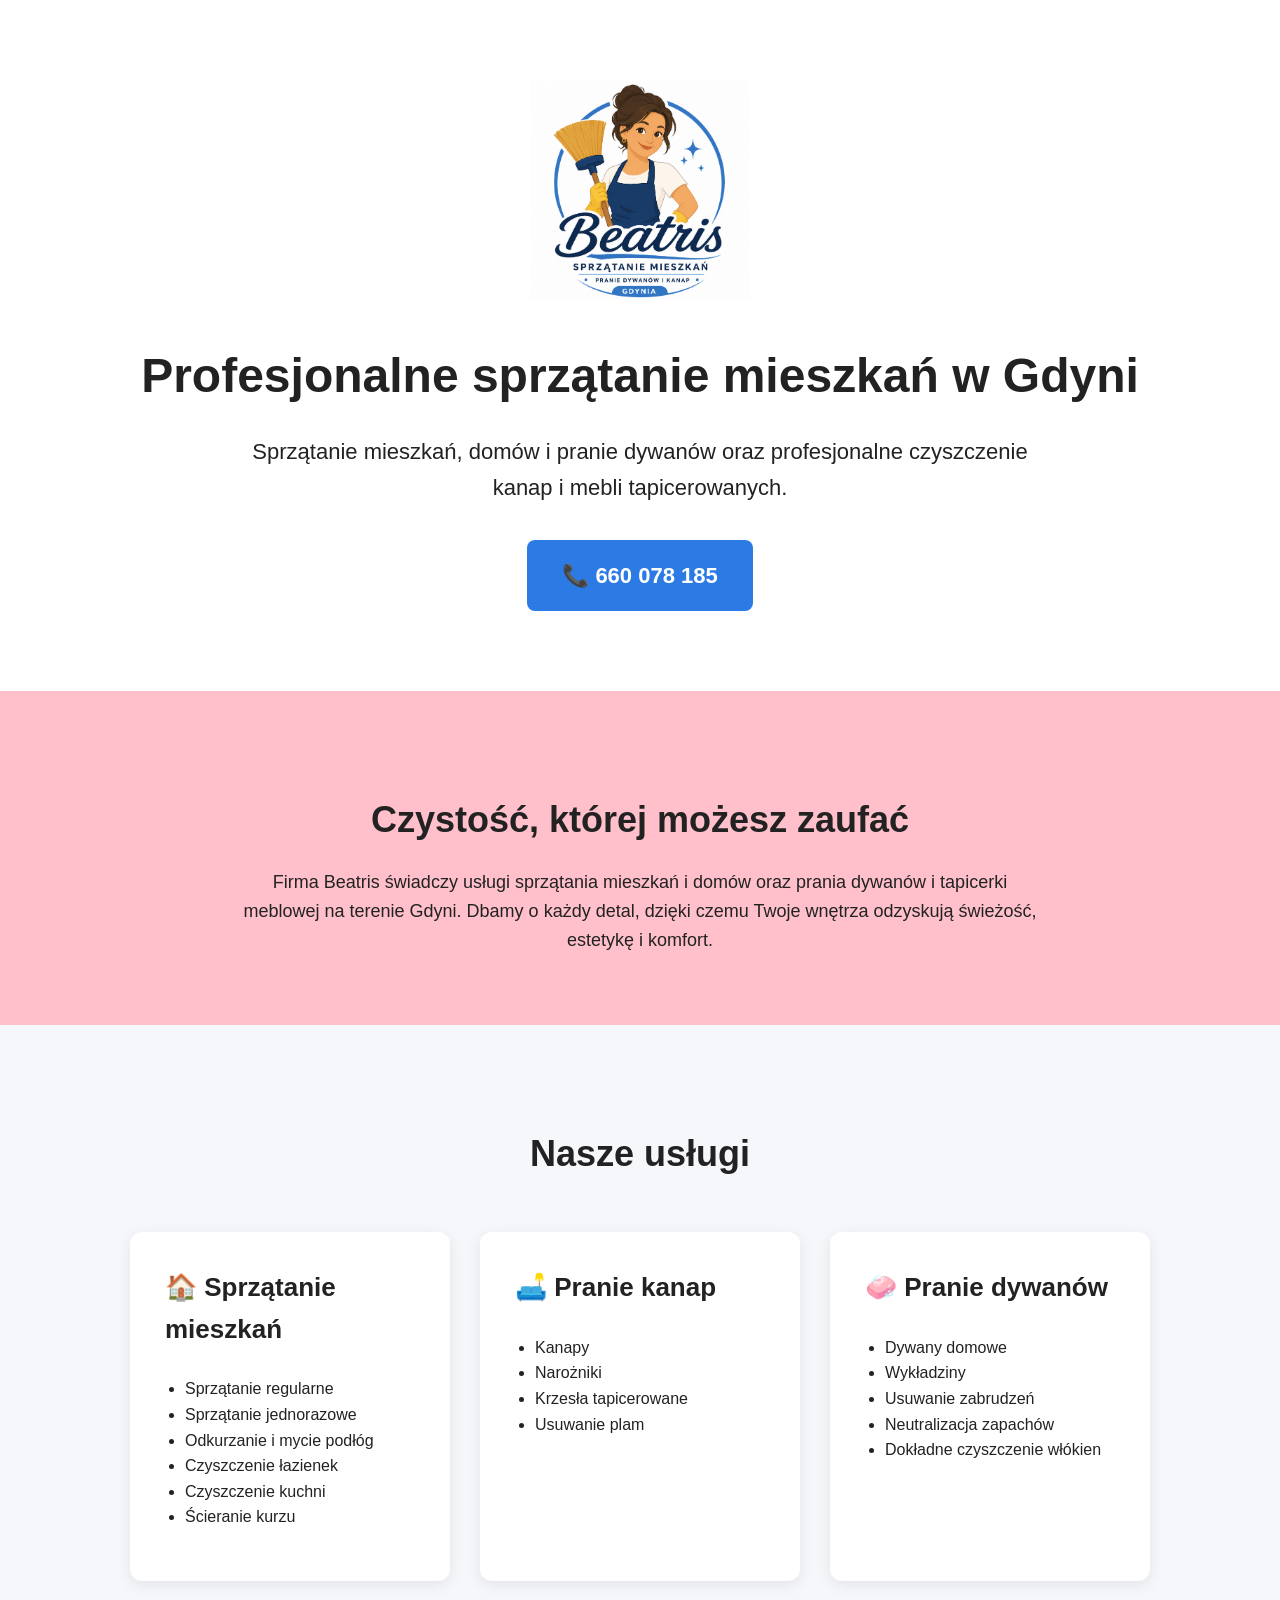
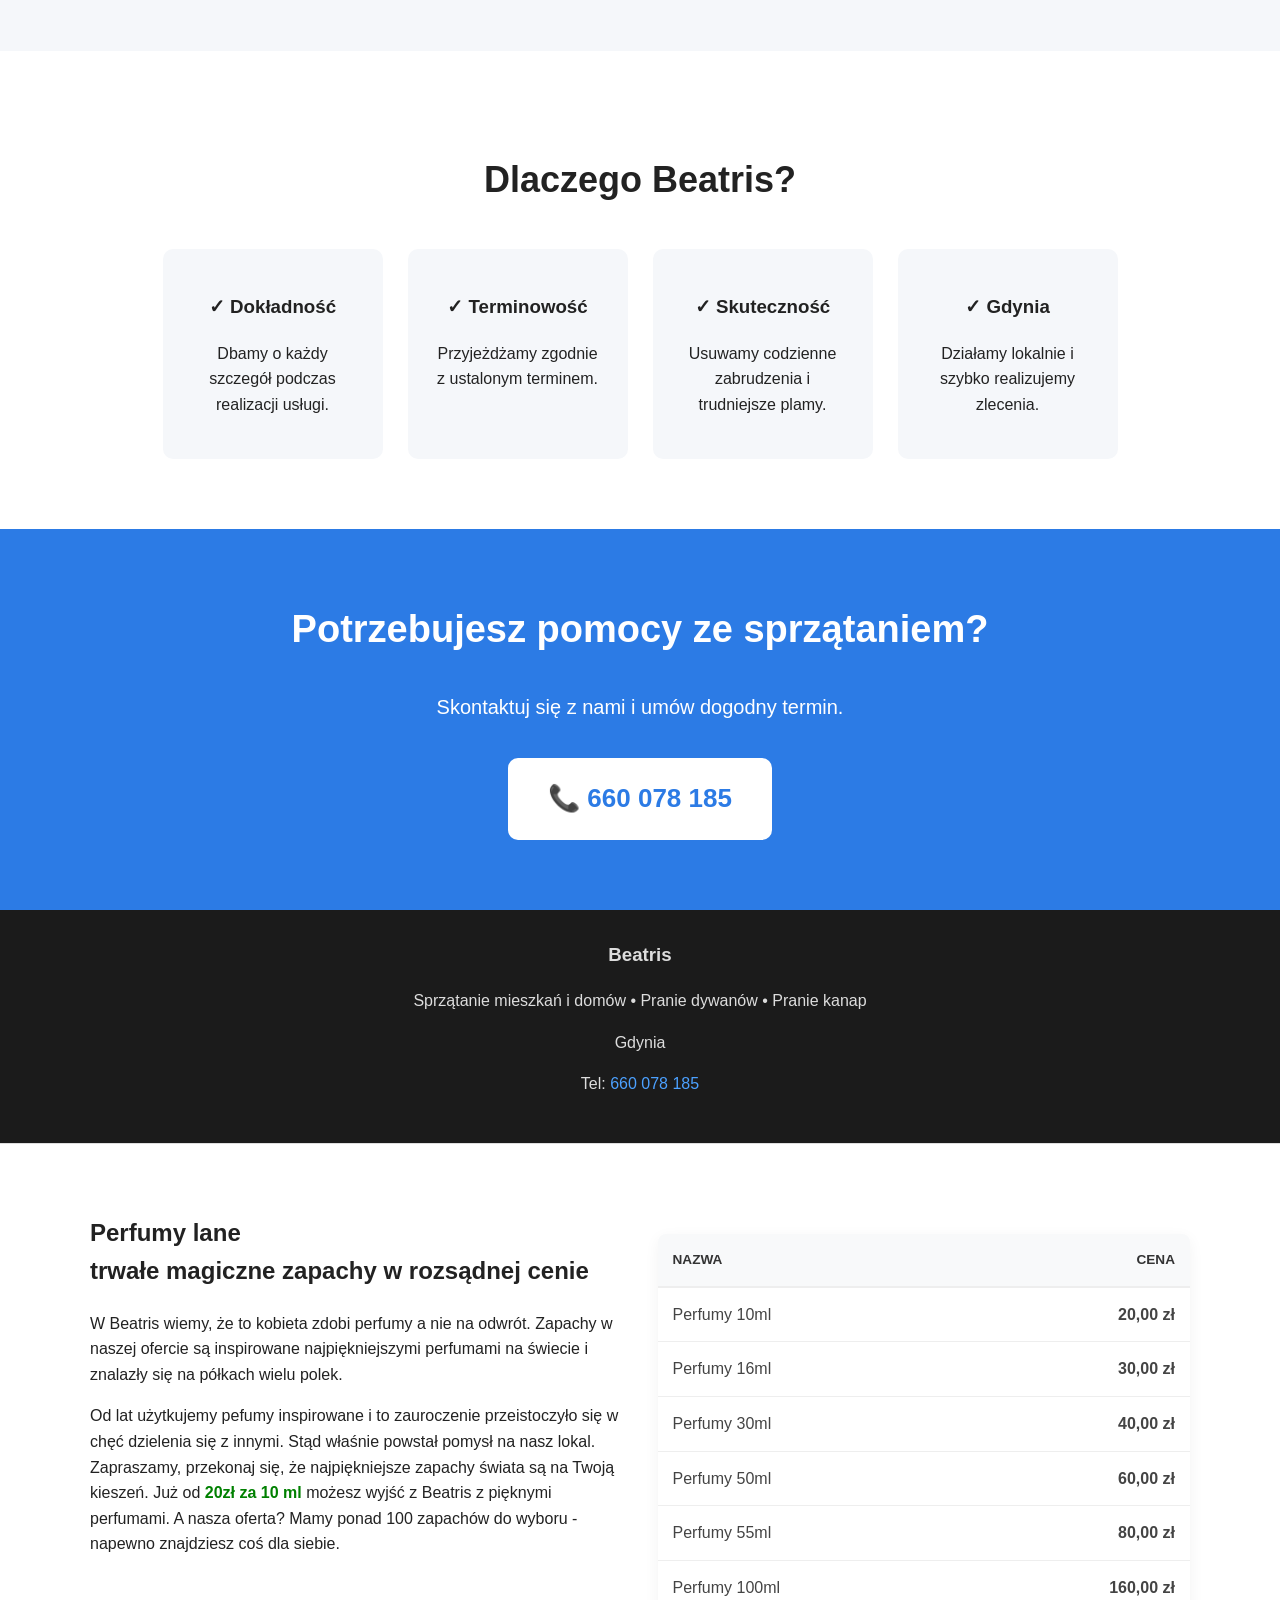
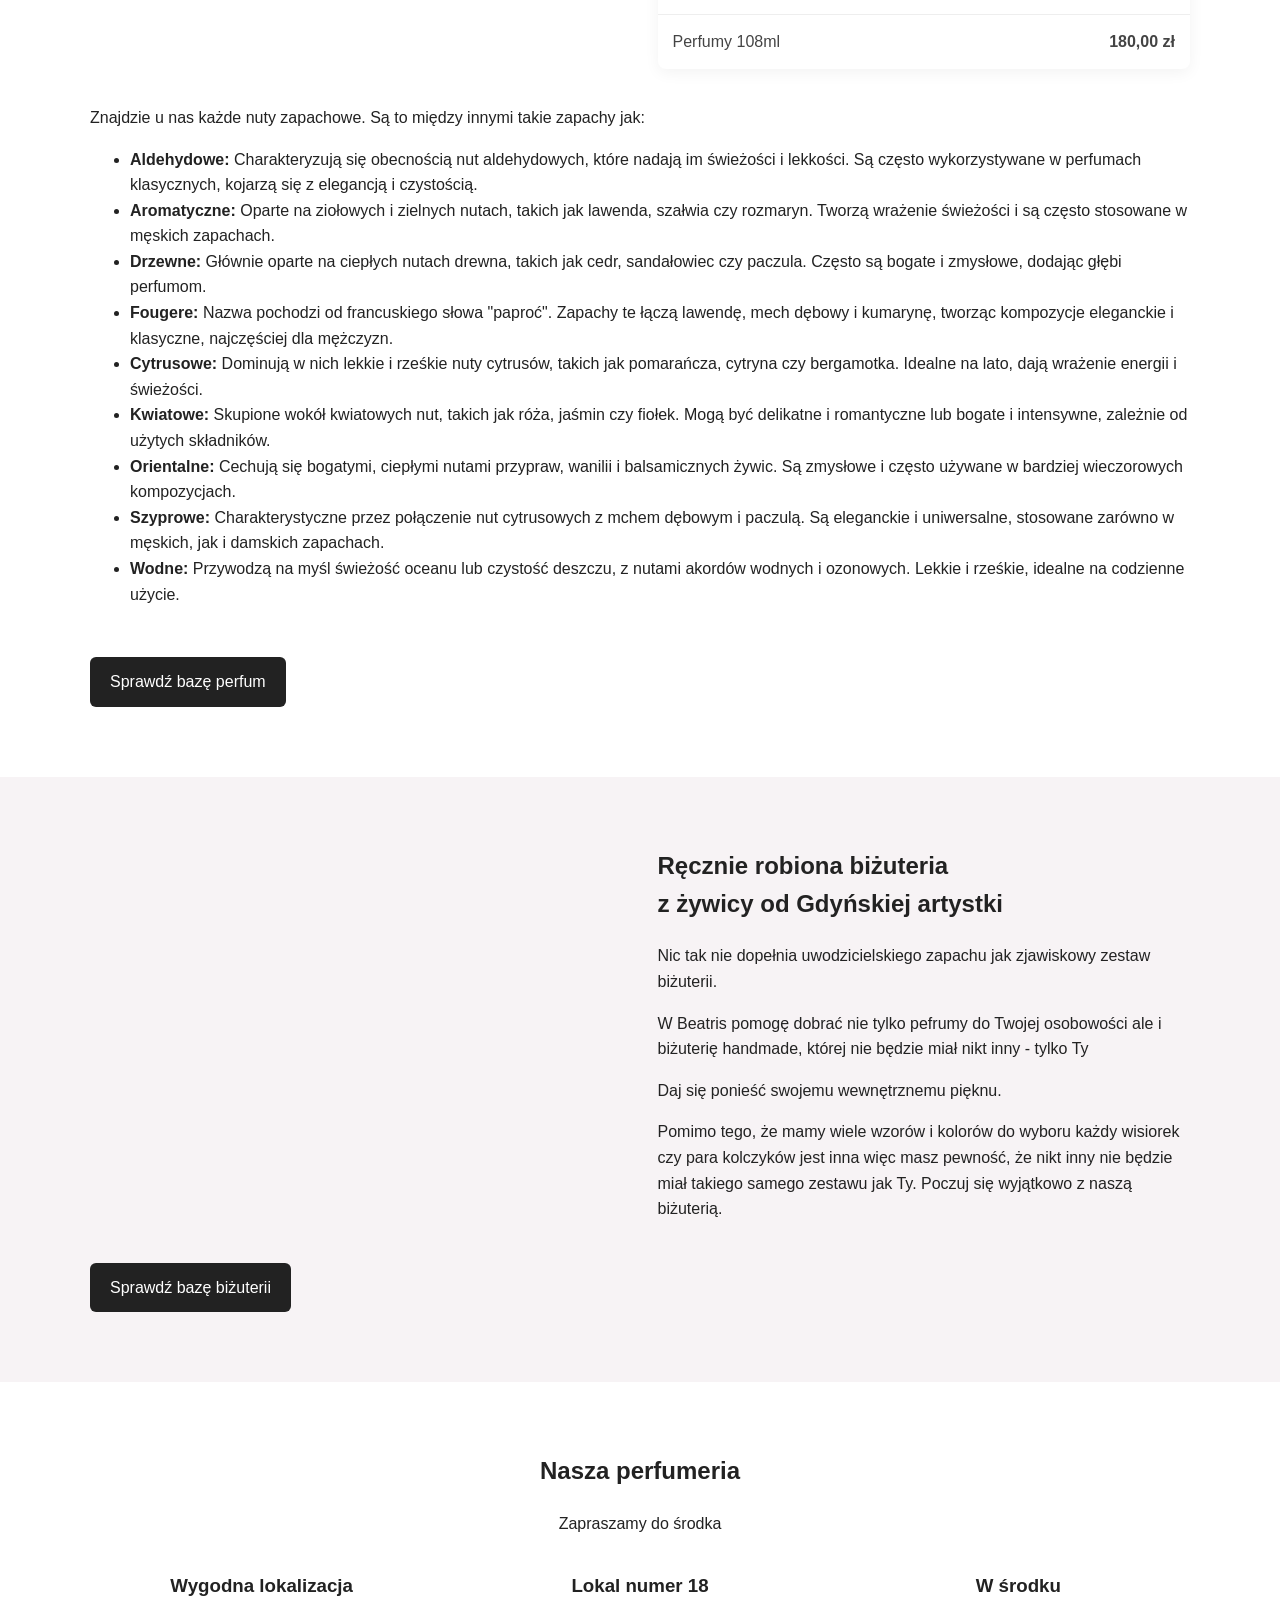
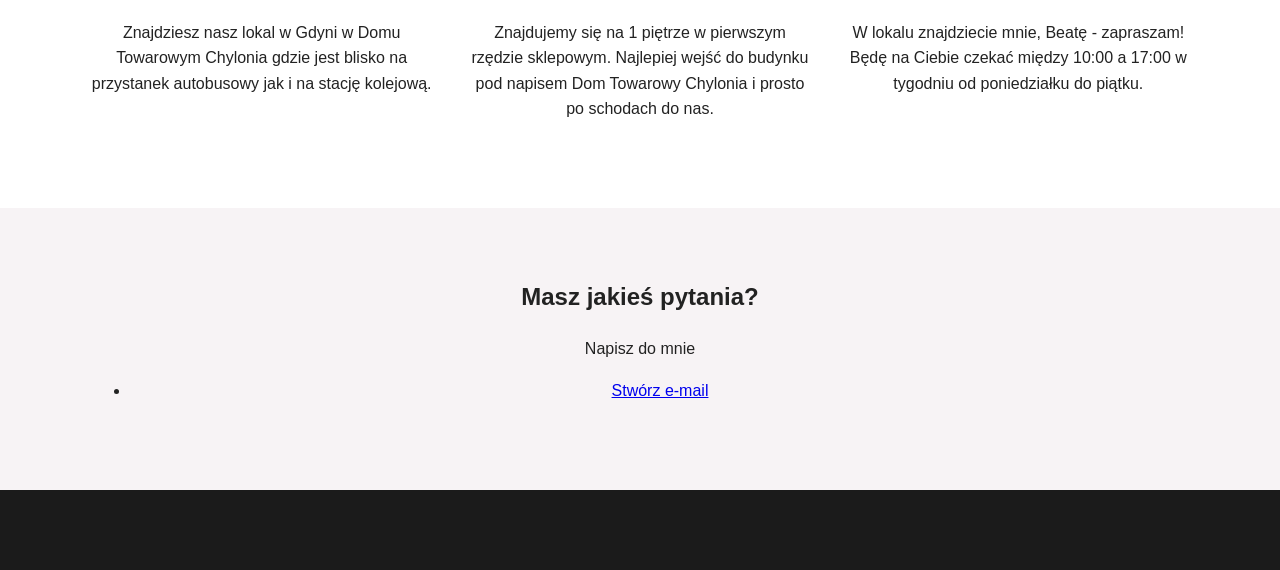
==== index.html @ 836762da "Integrate Google Analytics and update perfume notes layout Added Google Analytics tracking script to" ====
<!DOCTYPE html>
<html lang="pl">
<head>
<meta charset="UTF-8">
<meta name="viewport" content="width=device-width, initial-scale=1.0">
<title>Beatris - Sprzątanie i Perfumy</title>
<meta name="description" content="Beatris – profesjonalne sprzątanie mieszkań i domów w Gdyni oraz sprzedaż perfum inspirowanych.">
<!-- Google tag (gtag.js) -->
<script async src="https://www.googletagmanager.com/gtag/js?id=G-5XC782HHFV"></script>
<script>
  window.dataLayer = window.dataLayer || [];
  function gtag(){dataLayer.push(arguments);}
  gtag('js', new Date());
  gtag('config', 'G-5XC782HHFV');
</script>
<style>
    * { box-sizing:border-box; }
    html { scroll-behavior:smooth; }
    body { margin:0; font-family:Arial,Helvetica,sans-serif; color:#222; line-height:1.6; }
    img { max-width:100%; height:auto; }
    .section-divider { height:1px; background:#ddd; margin:0; }
    #perfumy .container, #bizuteria .container, #lokal .container, #kontakt .container {
        max-width:1100px; margin:0 auto;
    }
    #perfumy .row, #bizuteria .row, #lokal .row {
        display:flex; flex-wrap:wrap; gap:35px; align-items:flex-start;
    }
    #perfumy .col-6, #bizuteria .col-6 { flex:1 1 420px; }
    #perfumy .perfume-notes-row { display:block; }
    #perfumy .perfume-notes { width:100%; max-width:none; }
    #perfumy .perfume-notes ul { max-width:none; }
    #lokal .col-4 { flex:1 1 280px; }
    .major h2 { margin-top:0; }
    #perfumy .perfume-notes-row > div:last-child { width:100%; margin-top:25px; }
    .perfume-base-btn {
        display:inline-block; margin-top:25px; padding:12px 20px;
        background:#222; color:#fff; text-decoration:none; border-radius:6px;
    }
    #perfumy .image, #bizuteria .image, #lokal .image { display:none !important; }
    .site-section-title {
        max-width:1100px; margin:0 auto 35px; text-align:center;
    }
    @media (max-width:700px) {
        #perfumy, #bizuteria, #lokal, #kontakt { padding:45px 18px !important; }
    }
</style>
</head>
<body>

<!-- HERO -->
    <section style="background: linear-gradient(135deg,#fff,#fff);color: @222;padding:80px 20px;text-align:center;">
        
        <!-- Logo -->
        <div style="margin-bottom:30px;">
            <img src="logo.png" alt="Beatris" style="max-width:220px;width:100%;height:auto;">
        </div>

        <h1 style="font-size:48px;margin:0 0 20px 0;">
            Profesjonalne sprzątanie mieszkań w Gdyni
        </h1>

        <p style="font-size:22px;max-width:800px;margin:0 auto 35px auto;">
            Sprzątanie mieszkań, domów i pranie dywanów oraz profesjonalne czyszczenie kanap i mebli tapicerowanych.
        </p>

        <a href="tel:660078185"
           style="display:inline-block;background:#2c7be5;color:#fff;
                  padding:18px 35px;text-decoration:none;
                  border-radius:8px;font-size:22px;
                  font-weight:bold;">
            📞 660 078 185
        </a>
    </section>

    <!-- O NAS -->
    <section style="padding:70px 20px;background:pink;">
        <div style="max-width:1100px;margin:0 auto;text-align:center;">
            <h2 style="font-size:36px;margin-bottom:20px;">
                Czystość, której możesz zaufać
            </h2>

            <p style="font-size:18px;max-width:800px;margin:auto;">
                Firma Beatris świadczy usługi sprzątania mieszkań i domów oraz prania dywanów
                i tapicerki meblowej na terenie Gdyni. Dbamy o każdy detal,
                dzięki czemu Twoje wnętrza odzyskują świeżość, estetykę i komfort.
            </p>
        </div>
    </section>

    <!-- USŁUGI -->
    <section style="padding:70px 20px;background:#f5f7fa;">
        <div style="max-width:1600px;margin:auto;">

            <h2 style="text-align:center;font-size:36px;margin-bottom:50px;">
                Nasze usługi
            </h2>

            <div style="display:flex;flex-wrap:wrap;gap:30px;justify-content:center;">

                <div style="background:white;padding:35px;border-radius:12px;
                           width:320px;box-shadow:0 4px 15px rgba(0,0,0,0.08);">
                    <h3 style="font-size:26px;margin-top:0;">
                        🏠 Sprzątanie mieszkań
                    </h3>

                    <ul style="padding-left:20px;">
                        <li>Sprzątanie regularne</li>
                        <li>Sprzątanie jednorazowe</li>
                        <li>Odkurzanie i mycie podłóg</li>
                        <li>Czyszczenie łazienek</li>
                        <li>Czyszczenie kuchni</li>
                        <li>Ścieranie kurzu</li>
                    </ul>
                </div>

                <div style="background:white;padding:35px;border-radius:12px;
                           width:320px;box-shadow:0 4px 15px rgba(0,0,0,0.08);">
                    <h3 style="font-size:26px;margin-top:0;">
                        🛋️ Pranie kanap
                    </h3>

                    <ul style="padding-left:20px;">
                        <li>Kanapy</li>
                        <li>Narożniki</li>
                        <li>Krzesła tapicerowane</li>
                        <li>Usuwanie plam</li>
                    </ul>
                </div>

                <div style="background:white;padding:35px;border-radius:12px;
                           width:320px;box-shadow:0 4px 15px rgba(0,0,0,0.08);">
                    <h3 style="font-size:26px;margin-top:0;">
                        🧼 Pranie dywanów
                    </h3>

                    <ul style="padding-left:20px;">
                        <li>Dywany domowe</li>
                        <li>Wykładziny</li>
                        <li>Usuwanie zabrudzeń</li>
                        <li>Neutralizacja zapachów</li>
                        <li>Dokładne czyszczenie włókien</li>
                    </ul>
                </div>

            </div>
        </div>
    </section>

    <!-- DLACZEGO MY -->
    <section style="padding:70px 20px;background:white;">
        <div style="max-width:1600px;margin:auto;text-align:center;">

            <h2 style="font-size:36px;margin-bottom:40px;">
                Dlaczego Beatris?
            </h2>

            <div style="display:flex;flex-wrap:wrap;justify-content:center;gap:25px;">

                <div style="background:#f5f7fa;padding:25px;border-radius:10px;width:220px;">
                    <h3>✓ Dokładność</h3>
                    <p>Dbamy o każdy szczegół podczas realizacji usługi.</p>
                </div>

                <div style="background:#f5f7fa;padding:25px;border-radius:10px;width:220px;">
                    <h3>✓ Terminowość</h3>
                    <p>Przyjeżdżamy zgodnie z ustalonym terminem.</p>
                </div>

                <div style="background:#f5f7fa;padding:25px;border-radius:10px;width:220px;">
                    <h3>✓ Skuteczność</h3>
                    <p>Usuwamy codzienne zabrudzenia i trudniejsze plamy.</p>
                </div>

                <div style="background:#f5f7fa;padding:25px;border-radius:10px;width:220px;">
                    <h3>✓ Gdynia</h3>
                    <p>Działamy lokalnie i szybko realizujemy zlecenia.</p>
                </div>

            </div>
        </div>
    </section>

    <!-- CTA -->
    <section style="background:#2c7be5;color:white;padding:70px 20px;text-align:center;">
        <h2 style="font-size:38px;margin-top:0;">
            Potrzebujesz pomocy ze sprzątaniem?
        </h2>

        <p style="font-size:20px;max-width:700px;margin:20px auto 35px auto;">
            Skontaktuj się z nami i umów dogodny termin.
        </p>

        <a href="tel:660078185"
           style="display:inline-block;background:white;
                  color:#2c7be5;text-decoration:none;
                  padding:20px 40px;border-radius:10px;
                  font-size:26px;font-weight:bold;">
            📞 660 078 185
        </a>
    </section>

    <!-- FOOTER -->
    <footer style="background:#1b1b1b;color:#ddd;padding:30px 20px;text-align:center;">
        <h3 style="margin-top:0;">Beatris</h3>
        <p>Sprzątanie mieszkań i domów • Pranie dywanów • Pranie kanap</p>
        <p>Gdynia</p>
        <p>
            Tel:
            <a href="tel:660078185" style="color:#4ca1ff;text-decoration:none;">
                660 078 185
            </a>
        </p>
    </footer>

<div class="section-divider"></div>

<!-- PERFUMY / BIŻUTERIA – druga część strony -->
<!-- Header -->
			

		<!-- One -->
			<section id="perfumy" style="padding:70px 20px;background:#fff;">
				<div class="container">
					<div class="row gtr-150">
						<div class="col-6 col-12-medium">
							<header class="major">
								<h2>Perfumy lane<br />
								trwałe magiczne zapachy w rozsądnej cenie</h2>
							</header>
							<p>W Beatris wiemy, że to kobieta zdobi perfumy a nie na odwrót. 
								Zapachy w naszej ofercie są inspirowane najpiękniejszymi perfumami na świecie i znalazły się na półkach wielu polek.
							</p>
							<p></p>Od lat użytkujemy pefumy inspirowane i to zauroczenie przeistoczyło się w chęć dzielenia się z innymi.
							Stąd właśnie powstał pomysł na nasz lokal. Zapraszamy, przekonaj się, że najpiękniejsze zapachy świata są na Twoją kieszeń. 
								Już od <strong><span style="color: green">20zł za 10 ml</span></strong> możesz wyjść z Beatris z pięknymi perfumami. A nasza oferta? Mamy ponad 100 zapachów do wyboru - napewno znajdziesz coś dla siebie.</p>
								
						</div>
						
						<div class="col-6 col-12-medium imp-medium">
							<div class="pricing"></div>
						</div>	
					
					</div>

					<div class="row gtr-150 perfume-notes-row">
						<div class="perfume-notes">
							<p>Znajdzie u nas każde nuty zapachowe.
								Są to między innymi takie zapachy jak:</p>
							<ul>
								<li><b>Aldehydowe:</b> Charakteryzują się obecnością nut aldehydowych, które nadają im świeżości i lekkości. Są często wykorzystywane w perfumach klasycznych, kojarzą się z elegancją i czystością.</li>
								<li><b>Aromatyczne:</b> Oparte na ziołowych i zielnych nutach, takich jak lawenda, szałwia czy rozmaryn. Tworzą wrażenie świeżości i są często stosowane w męskich zapachach.</li>
								<li><b>Drzewne:</b> Głównie oparte na ciepłych nutach drewna, takich jak cedr, sandałowiec czy paczula. Często są bogate i zmysłowe, dodając głębi perfumom.</li>
								<li><b>Fougere:</b> Nazwa pochodzi od francuskiego słowa "paproć". Zapachy te łączą lawendę, mech dębowy i kumarynę, tworząc kompozycje eleganckie i klasyczne, najczęściej dla mężczyzn.</li>
								<li><b>Cytrusowe:</b> Dominują w nich lekkie i rześkie nuty cytrusów, takich jak pomarańcza, cytryna czy bergamotka. Idealne na lato, dają wrażenie energii i świeżości.</li>
								<li><b>Kwiatowe:</b> Skupione wokół kwiatowych nut, takich jak róża, jaśmin czy fiołek. Mogą być delikatne i romantyczne lub bogate i intensywne, zależnie od użytych składników.</li>
								<li><b>Orientalne:</b> Cechują się bogatymi, ciepłymi nutami przypraw, wanilii i balsamicznych żywic. Są zmysłowe i często używane w bardziej wieczorowych kompozycjach.</li>
								<li><b>Szyprowe:</b> Charakterystyczne przez połączenie nut cytrusowych z mchem dębowym i paczulą. Są eleganckie i uniwersalne, stosowane zarówno w męskich, jak i damskich zapachach.</li>
								<li><b>Wodne:</b> Przywodzą na myśl świeżość oceanu lub czystość deszczu, z nutami akordów wodnych i ozonowych. Lekkie i rześkie, idealne na codzienne użycie.</li>
							</ul>
						</div>
						
						<!-- PDF -->
						<div>
							<a class="perfume-base-btn" href="./assets/css/files/perfumy.pdf">Sprawdź bazę perfum</a>
						</div>
						
					</div>
				</div>
			</section>

		<!-- Two -->
			<section id="bizuteria" style="padding:70px 20px;background:#f7f3f5;">
				<div class="container">
					<div class="row gtr-150">
						<div class="col-6 col-12-medium">
							<ul class="major-icons">
								
							</ul>
						</div>
						<div class="col-6 col-12-medium">
							<header class="major">
								<h2>Ręcznie robiona biżuteria<br />
								z żywicy od Gdyńskiej artystki</h2>
							</header>
							<p>Nic tak nie dopełnia uwodzicielskiego zapachu jak zjawiskowy zestaw biżuterii.</p>
							<p>W Beatris pomogę dobrać nie tylko pefrumy do Twojej osobowości ale i biżuterię handmade, której nie będzie miał nikt inny - tylko Ty</p>
							<p>Daj się ponieść swojemu wewnętrznemu pięknu.</p>
							<p>Pomimo tego, że mamy wiele wzorów i kolorów do wyboru każdy wisiorek czy para kolczyków jest inna więc masz pewność, że nikt inny nie będzie miał takiego samego zestawu jak Ty. Poczuj się wyjątkowo z naszą biżuterią.</p>
						</div>
					</div>

					<!-- PDF -->
						<div>
							<a class="perfume-base-btn" href="./assets/css/files/Baza biżuterii_compressed.pdf">Sprawdź bazę biżuterii</a>
						</div>
				</div>
			</section>

		<!-- girl-->
		
<!-- 		<section id="girl" class="main style2">
			<img src="images/lady.jpg" class="lady" alt="" width="105vw">
			<div class="container">
				<div class="row gtr-150">
					
				</div>
			</div>
		</section>	 -->

		<!-- Three -->
			<section id="lokal" style="padding:70px 20px;background:#fff;text-align:center;">
				<div class="container">
					<header class="major">
						<h2>Nasza perfumeria</h2>
					</header>
					<p>Zapraszamy do środka</p>
					<div class="row gtr-150">
						<div class="col-4 col-12-medium">
							
							<h3>Wygodna lokalizacja</h3>
							<p>Znajdziesz nasz lokal w Gdyni w Domu Towarowym Chylonia gdzie jest blisko na przystanek autobusowy jak i na stację kolejową.</p>
							
						</div>
						<div class="col-4 col-12-medium">
							
							<h3>Lokal numer 18</h3>
							<p>Znajdujemy się na 1 piętrze w pierwszym rzędzie sklepowym. Najlepiej wejść do budynku pod napisem Dom Towarowy Chylonia i prosto po schodach do nas.</p>
						
						</div>
						<div class="col-4 col-12-medium">
							
							<h3>W środku</h3>
							<p>W lokalu znajdziecie mnie, Beatę - zapraszam! Będę na Ciebie czekać między 10:00 a 17:00 w tygodniu od poniedziałku do piątku.</p>
							
						</div>
					</div>
				</div>
			</section>

		<!-- Four -->
			<section id="kontakt" style="padding:70px 20px;background:#f7f3f5;text-align:center;">
				<div class="container">
					<header class="major">
						<h2>Masz jakieś pytania?</h2>
					</header>
					<p>Napisz do mnie</p>
					<ul class="actions special">
						<li><a href="mailto:bielakbeata88@gmail.com" class="button wide primary">Stwórz e-mail</a></li>
					</ul>
				</div>
			</section>

		<!-- Footer -->
			<footer style="padding:40px 20px;background:#1b1b1b;color:#ddd;text-align:center;">
				
				
			</section>

		<!-- Scripts -->
			<script src="assets/js/pricing.js"></script>
			<script src="assets/js/jquery.min.js"></script>
			<script src="assets/js/jquery.scrolly.min.js"></script>
			<script src="assets/js/browser.min.js"></script>
			<script src="assets/js/breakpoints.min.js"></script>
			<script src="assets/js/util.js"></script>
			<script src="assets/js/main.js"></script>

</body>
</html>
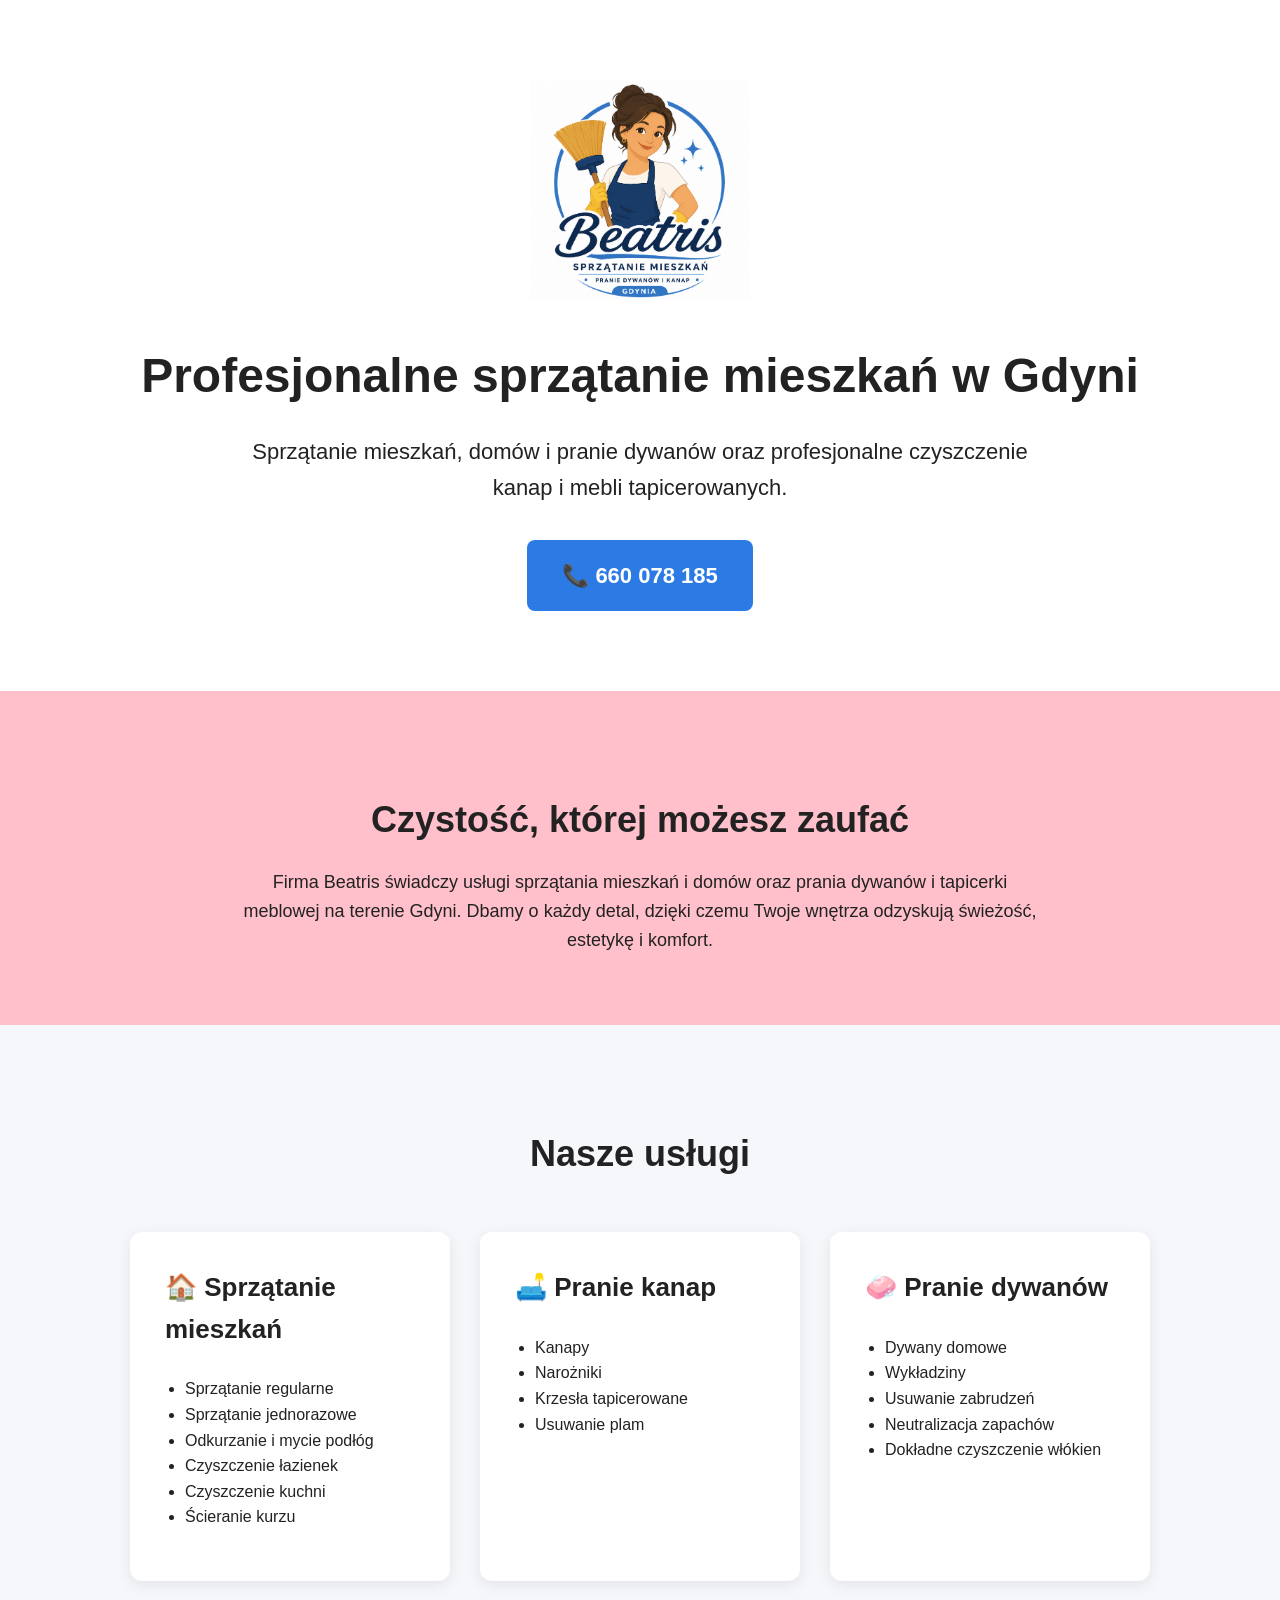
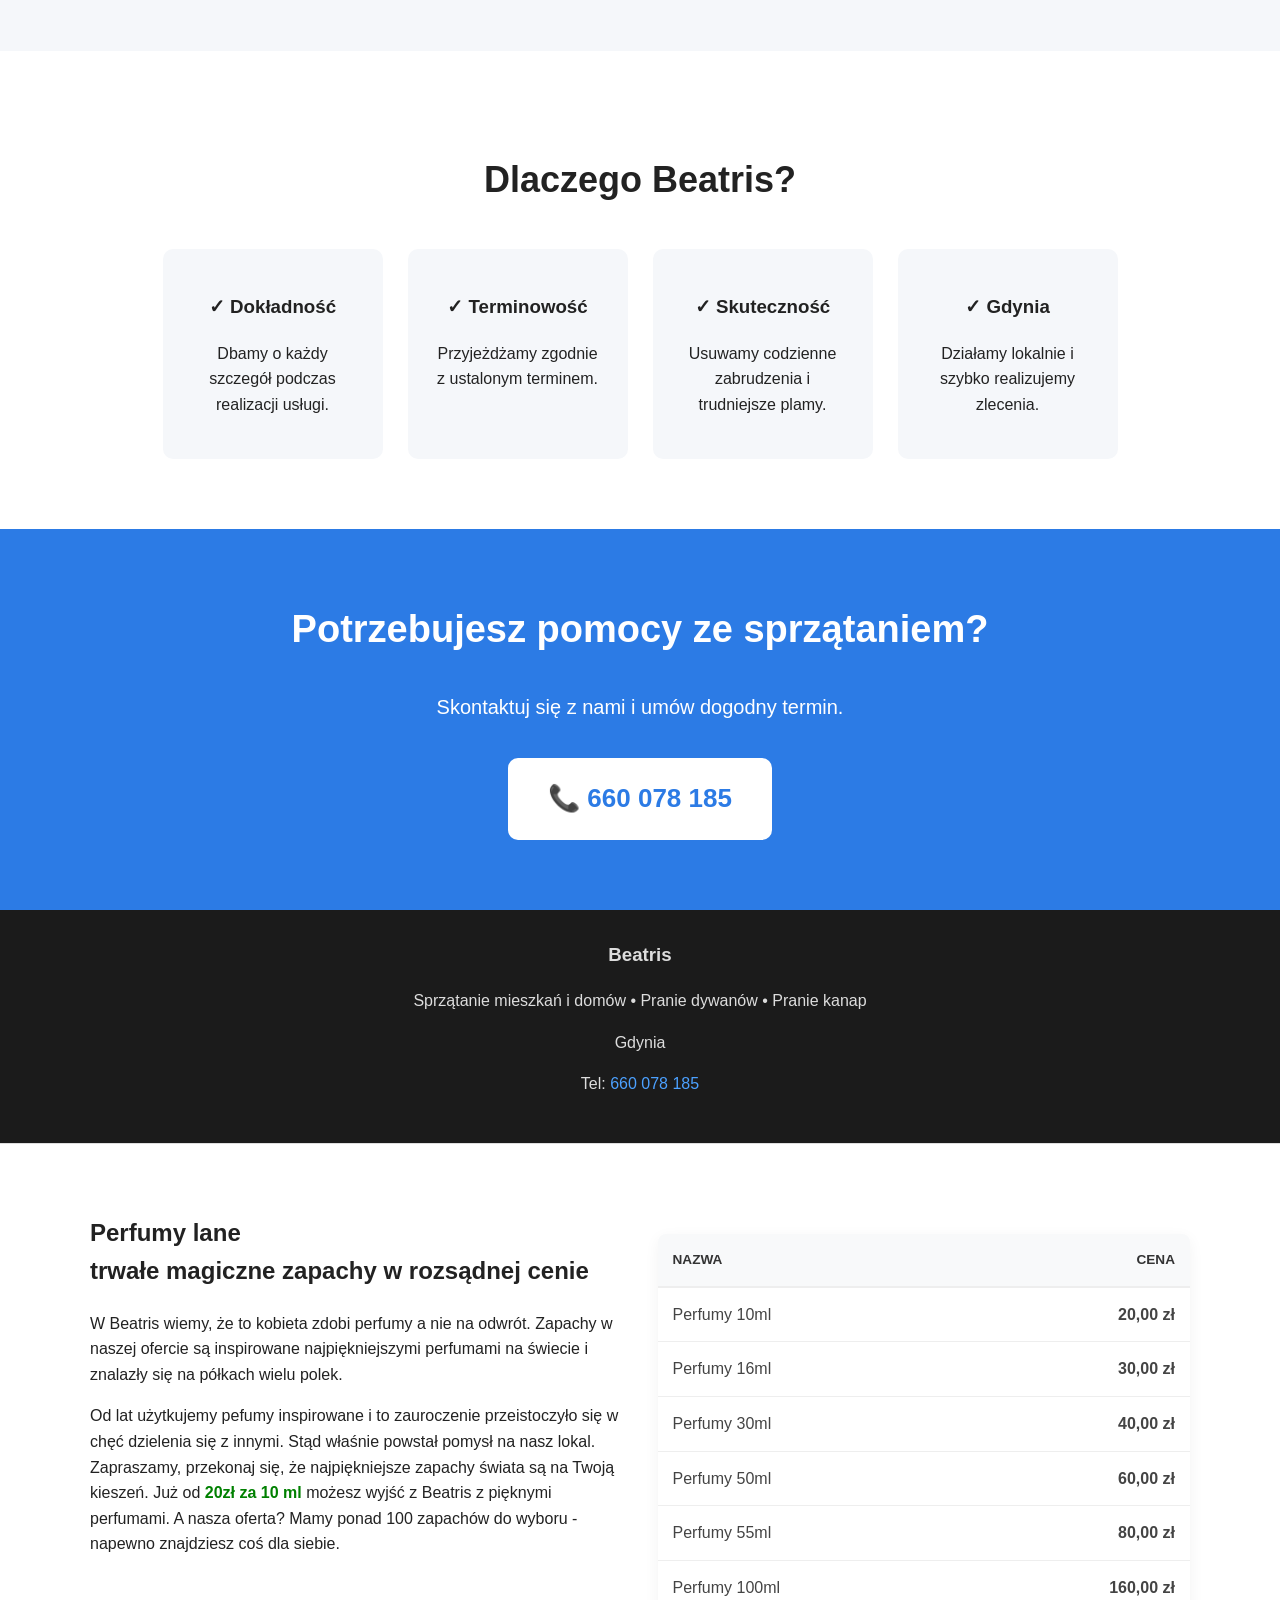
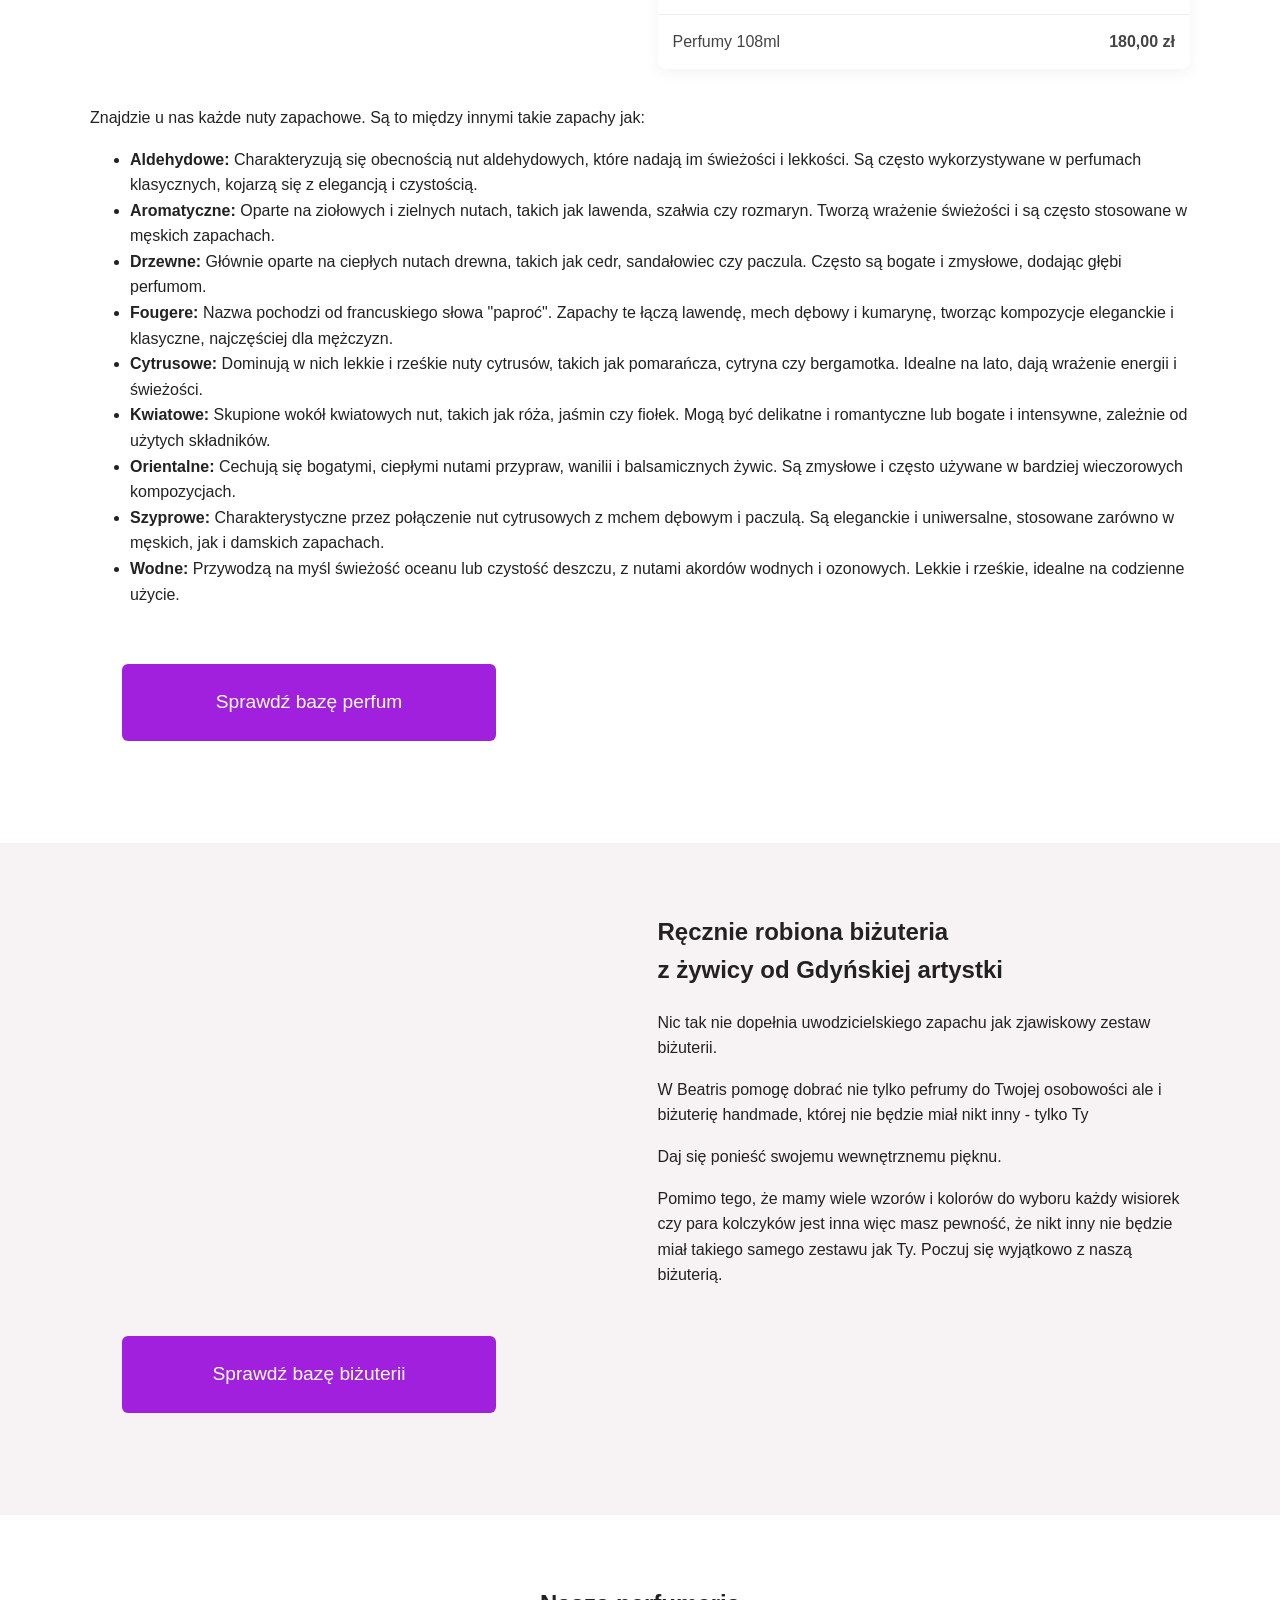
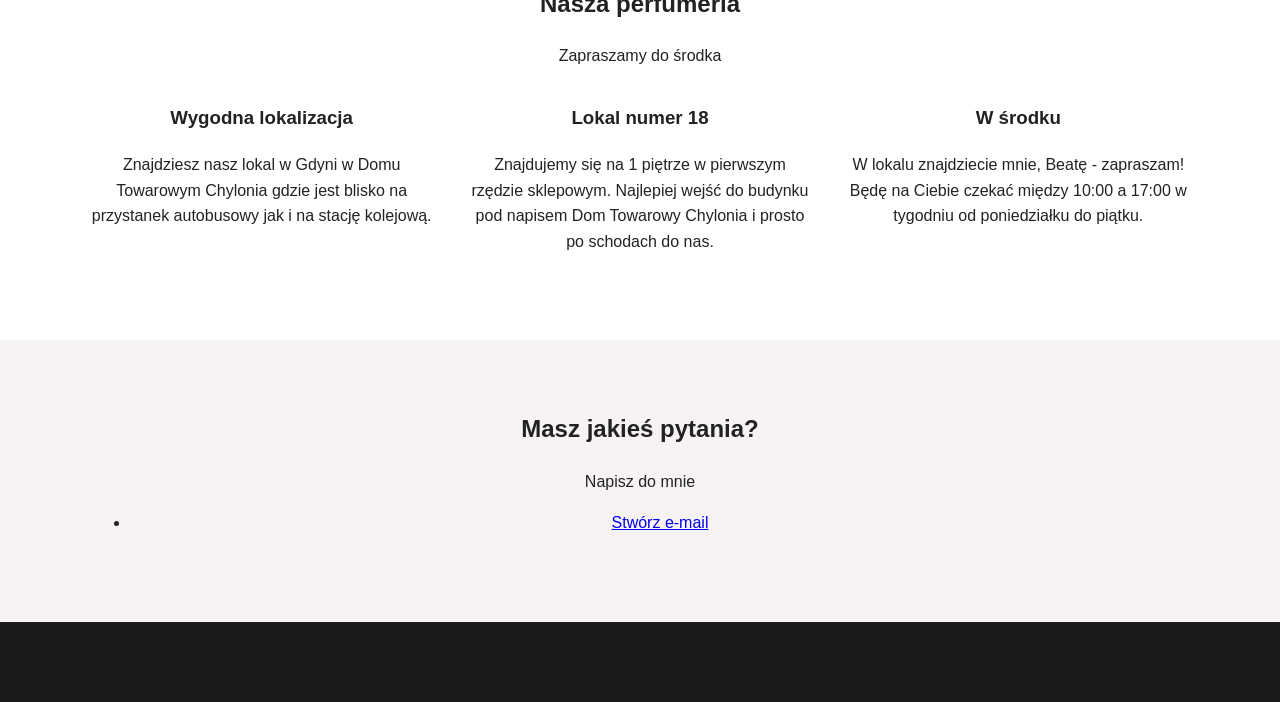
==== commit 28c8756b: "Style updates for perfume button in index.html" ====
--- a/index.html
+++ b/index.html
@@ -33,8 +33,16 @@
     .major h2 { margin-top:0; }
     #perfumy .perfume-notes-row > div:last-child { width:100%; margin-top:25px; }
     .perfume-base-btn {
-        display:inline-block; margin-top:25px; padding:12px 20px;
-        background:#222; color:#fff; text-decoration:none; border-radius:6px;
+            display: inline-block;
+		    margin: 32px;
+		    padding: 23px 20px;
+		    background: #a020dd;
+		    color: #fff;
+		    text-decoration: none;
+		    border-radius: 6px;
+		    width: 34%;
+		    text-align: center;
+		    font-size: larger;
     }
     #perfumy .image, #bizuteria .image, #lokal .image { display:none !important; }
     .site-section-title {
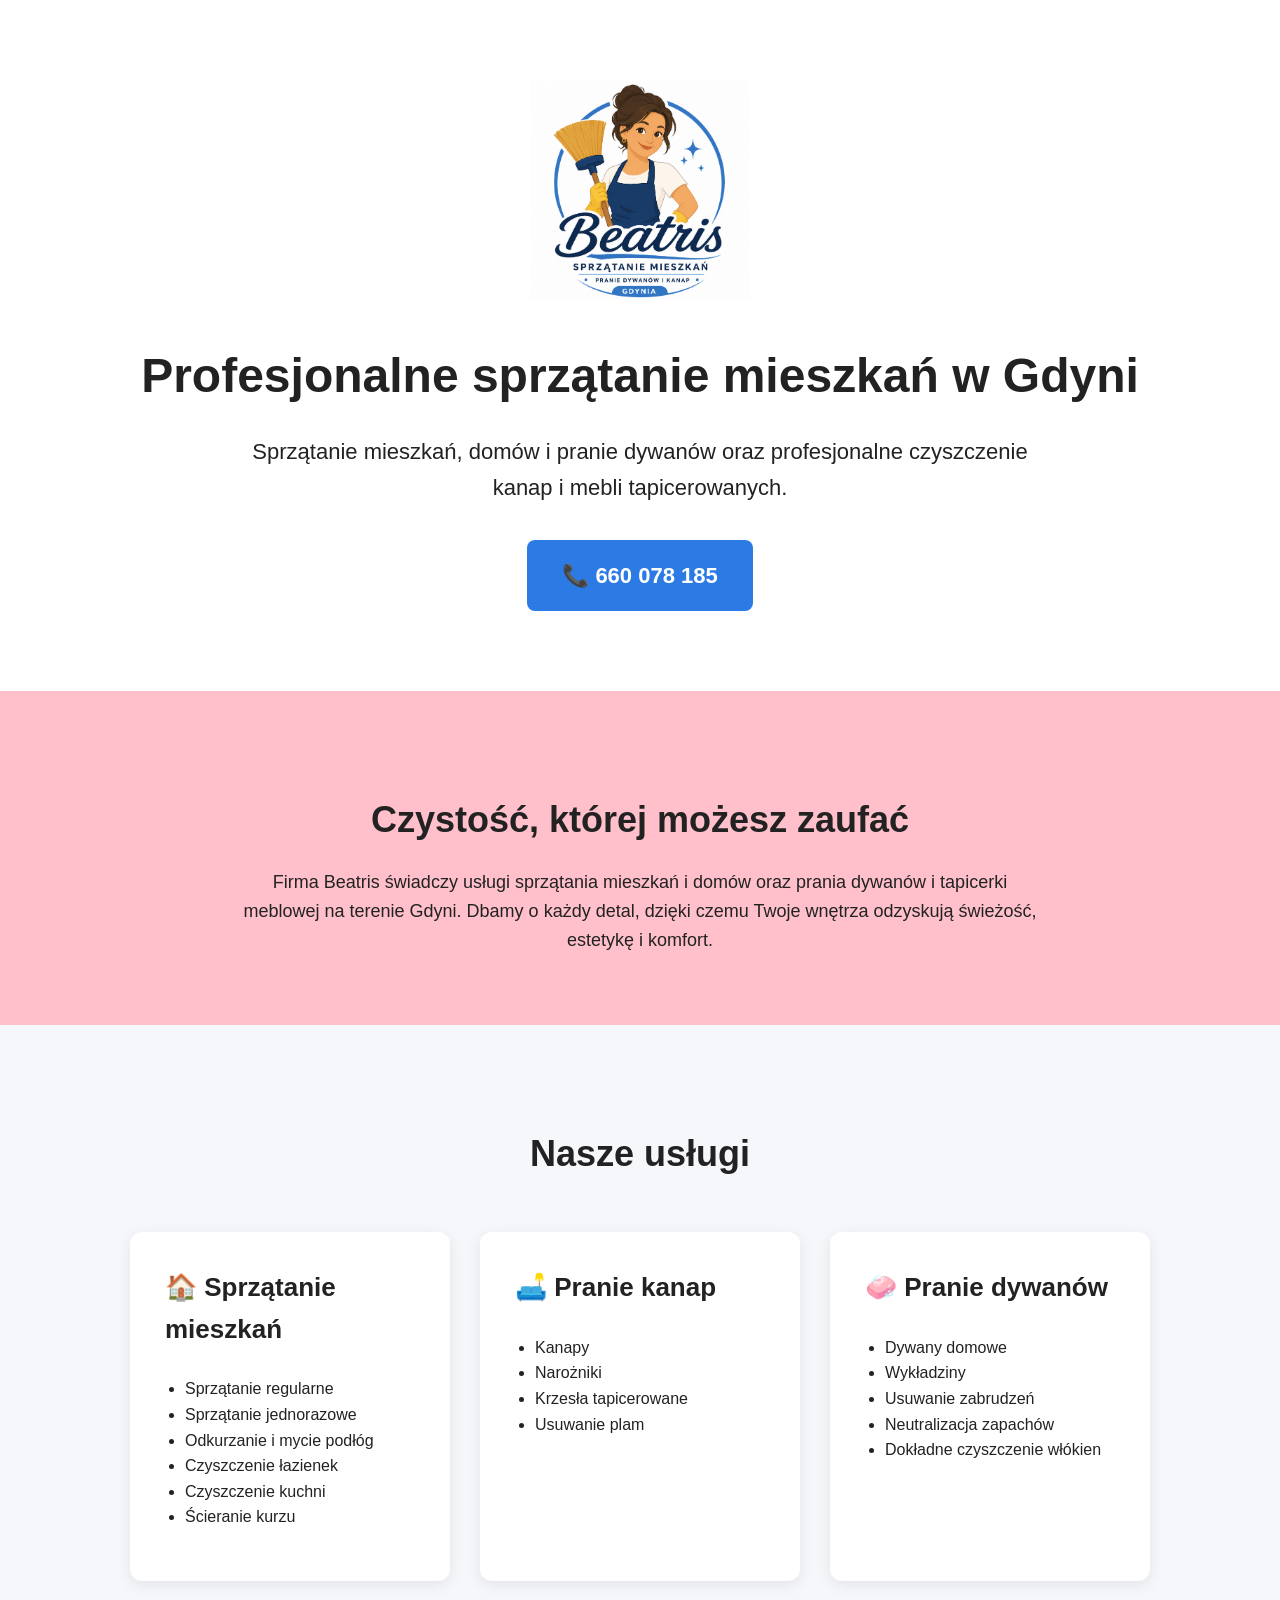
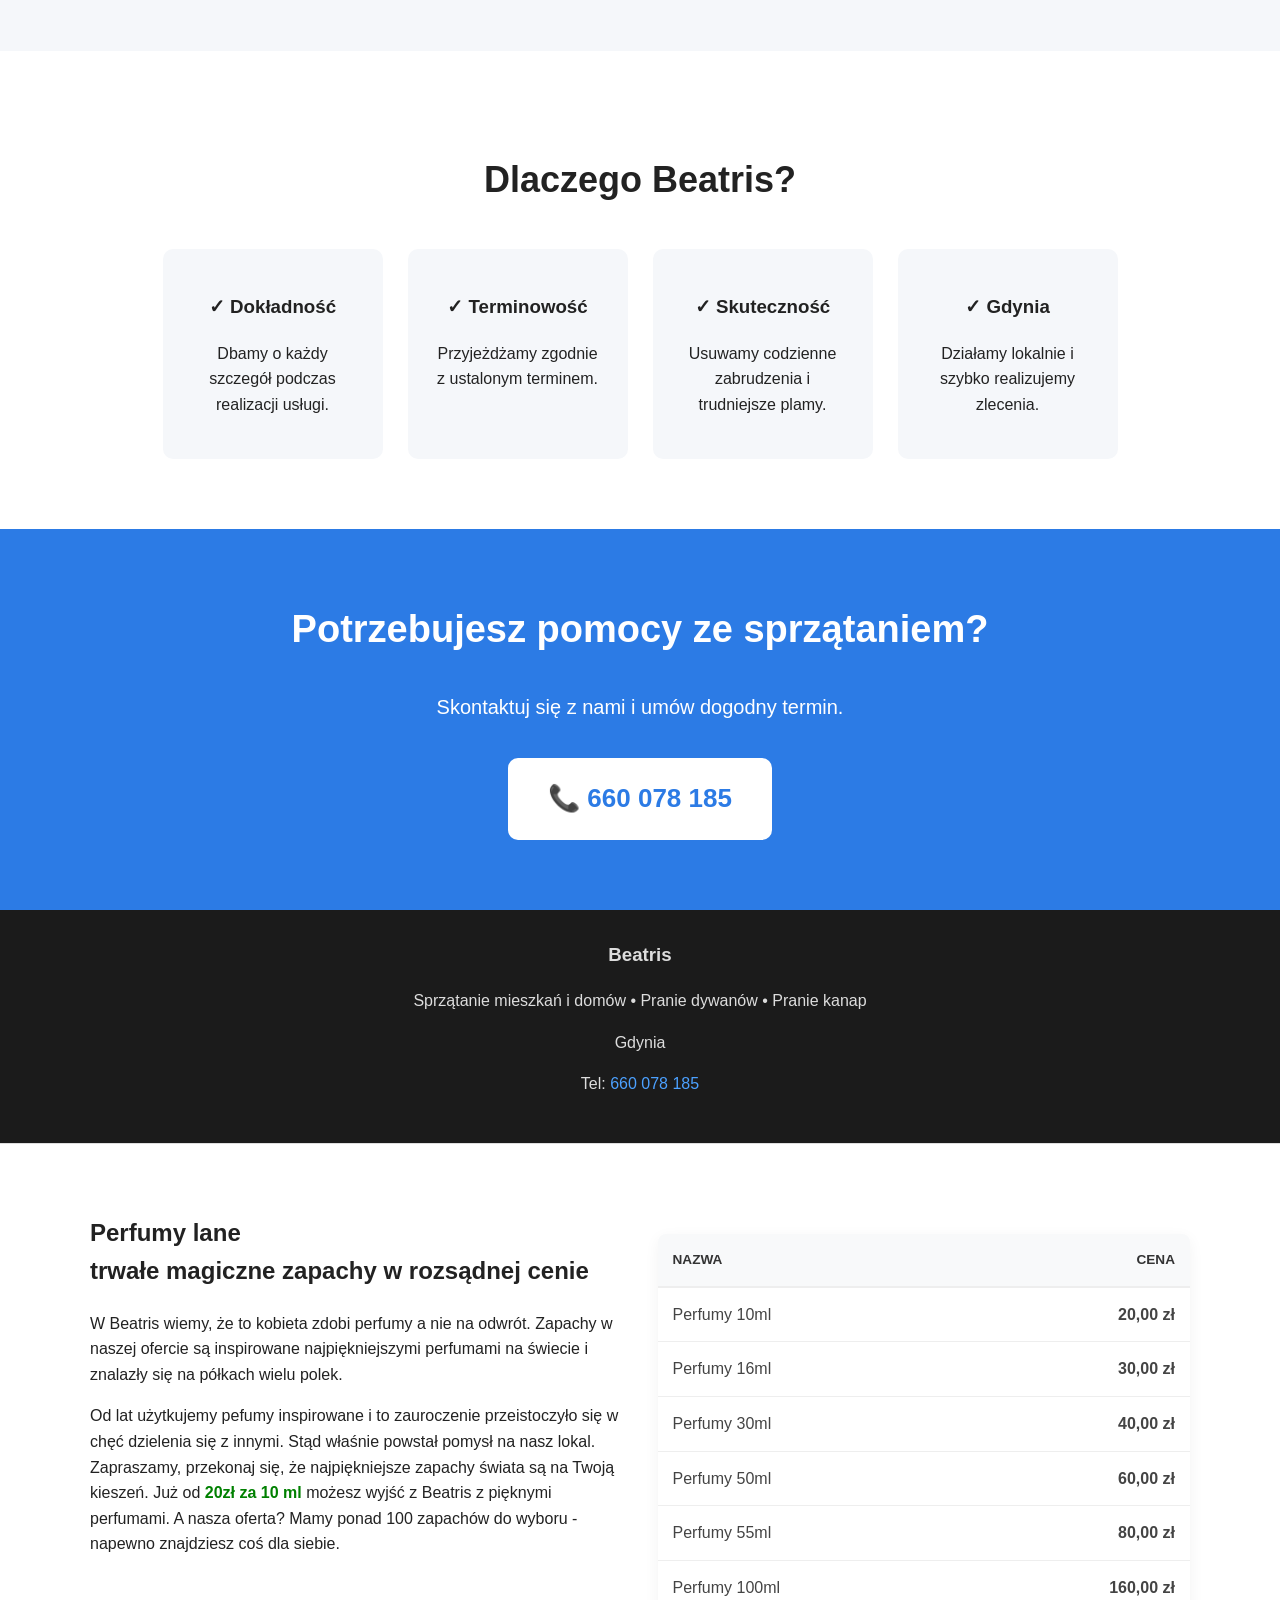
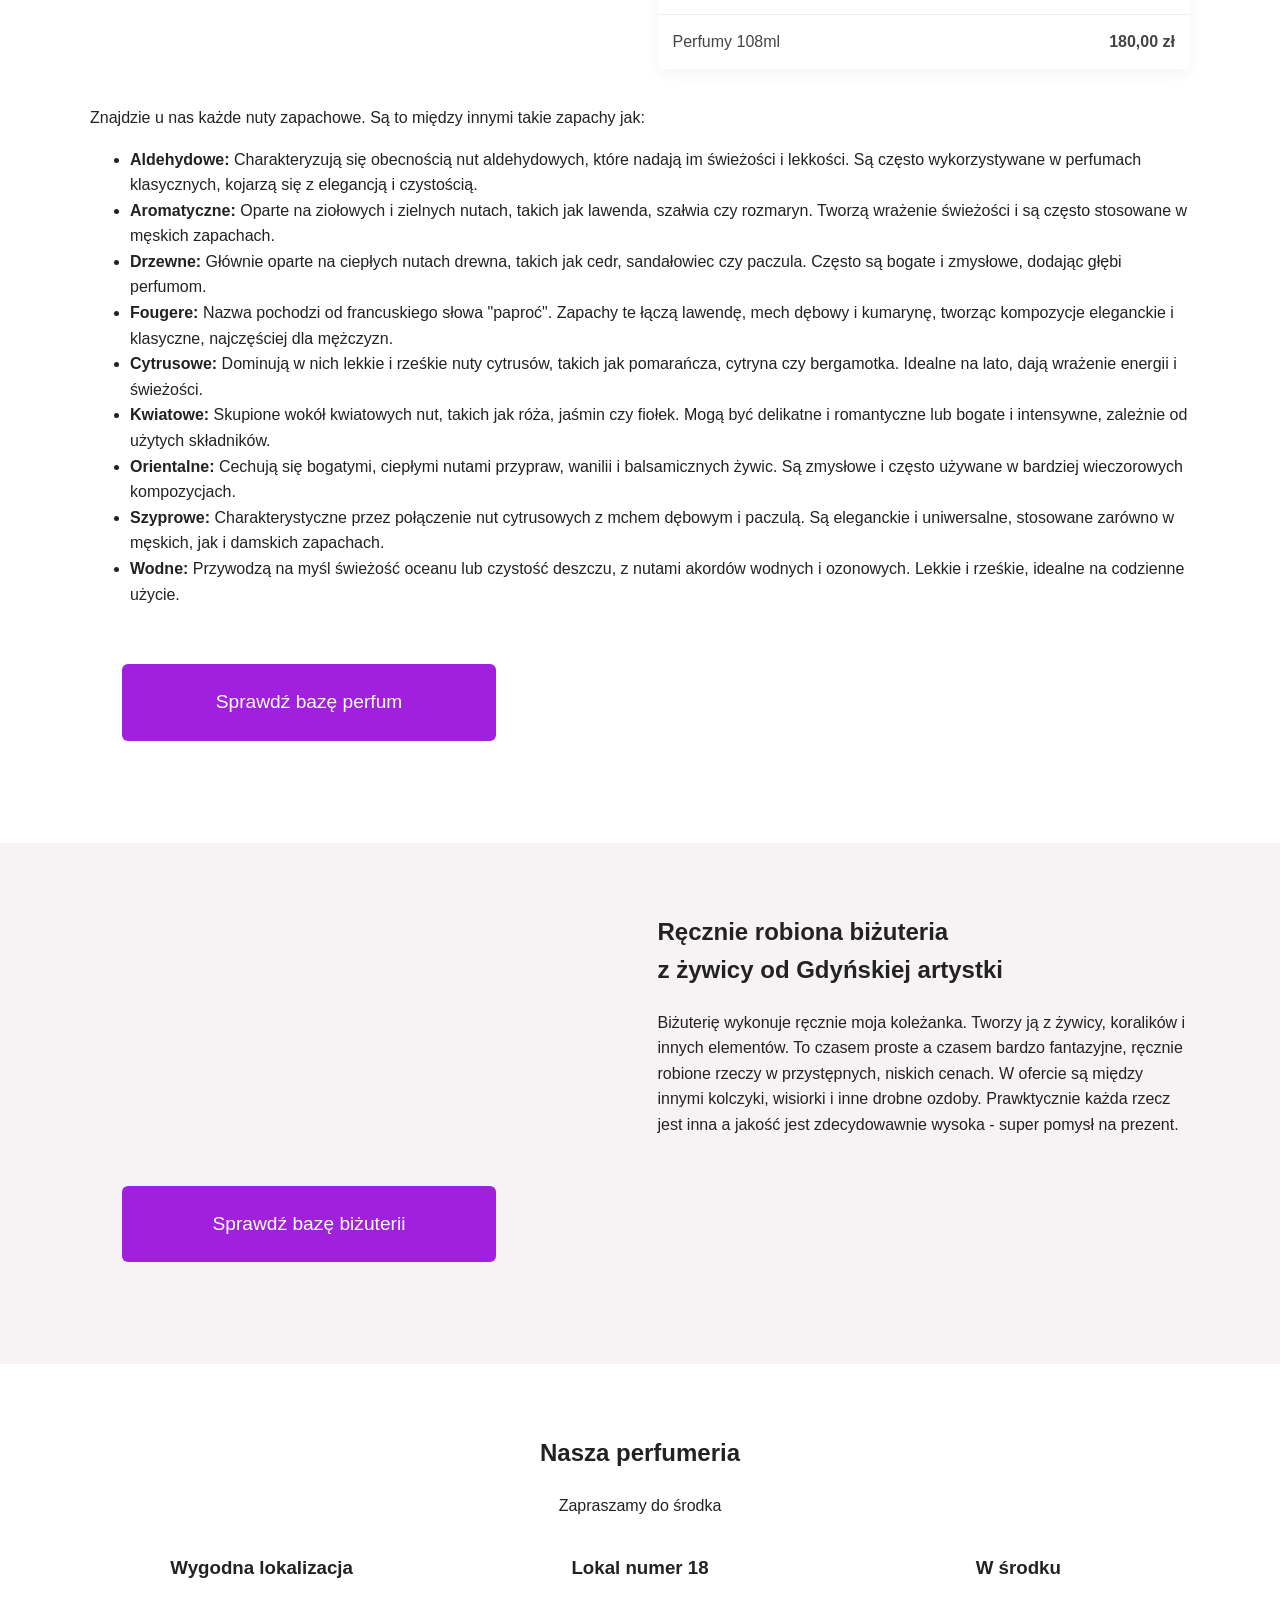
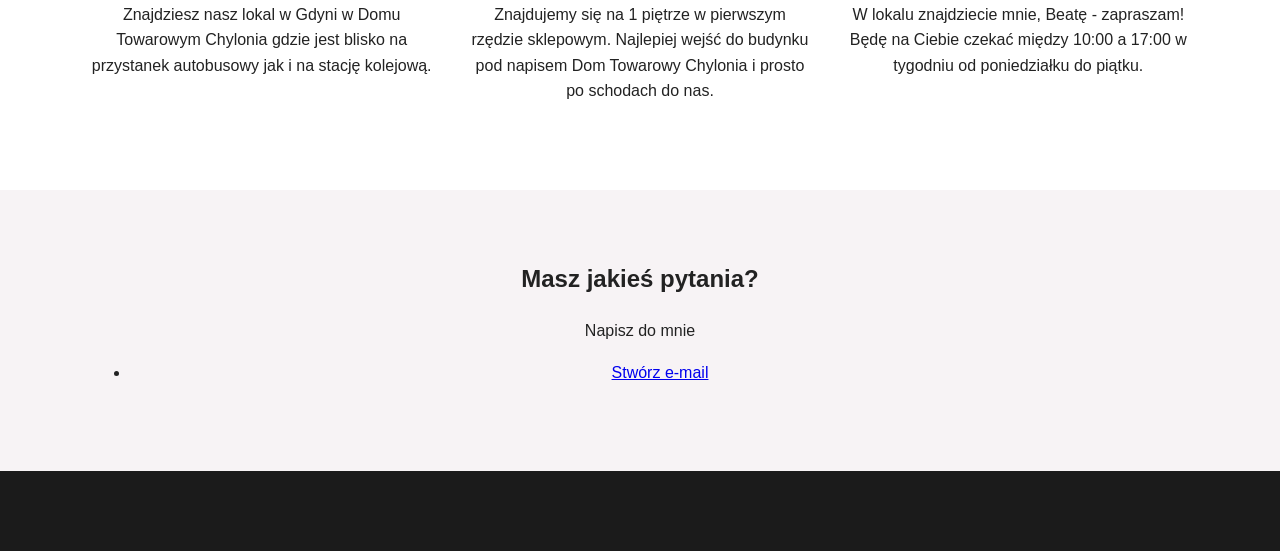
==== commit 5b1694b5: "Update jewelry description in index.html" ====
--- a/index.html
+++ b/index.html
@@ -290,10 +290,12 @@
 								<h2>Ręcznie robiona biżuteria<br />
 								z żywicy od Gdyńskiej artystki</h2>
 							</header>
-							<p>Nic tak nie dopełnia uwodzicielskiego zapachu jak zjawiskowy zestaw biżuterii.</p>
-							<p>W Beatris pomogę dobrać nie tylko pefrumy do Twojej osobowości ale i biżuterię handmade, której nie będzie miał nikt inny - tylko Ty</p>
-							<p>Daj się ponieść swojemu wewnętrznemu pięknu.</p>
-							<p>Pomimo tego, że mamy wiele wzorów i kolorów do wyboru każdy wisiorek czy para kolczyków jest inna więc masz pewność, że nikt inny nie będzie miał takiego samego zestawu jak Ty. Poczuj się wyjątkowo z naszą biżuterią.</p>
+							<p>
+								Biżuterię wykonuje ręcznie moja koleżanka. Tworzy ją z żywicy, koralików i innych elementów.
+								To czasem proste a czasem bardzo fantazyjne, ręcznie robione rzeczy w przystępnych, niskich cenach.
+								W ofercie są między innymi kolczyki, wisiorki i inne drobne ozdoby.
+								Prawktycznie każda rzecz jest inna a jakość jest zdecydowawnie wysoka - super pomysł na prezent.
+							</p>
 						</div>
 					</div>
 
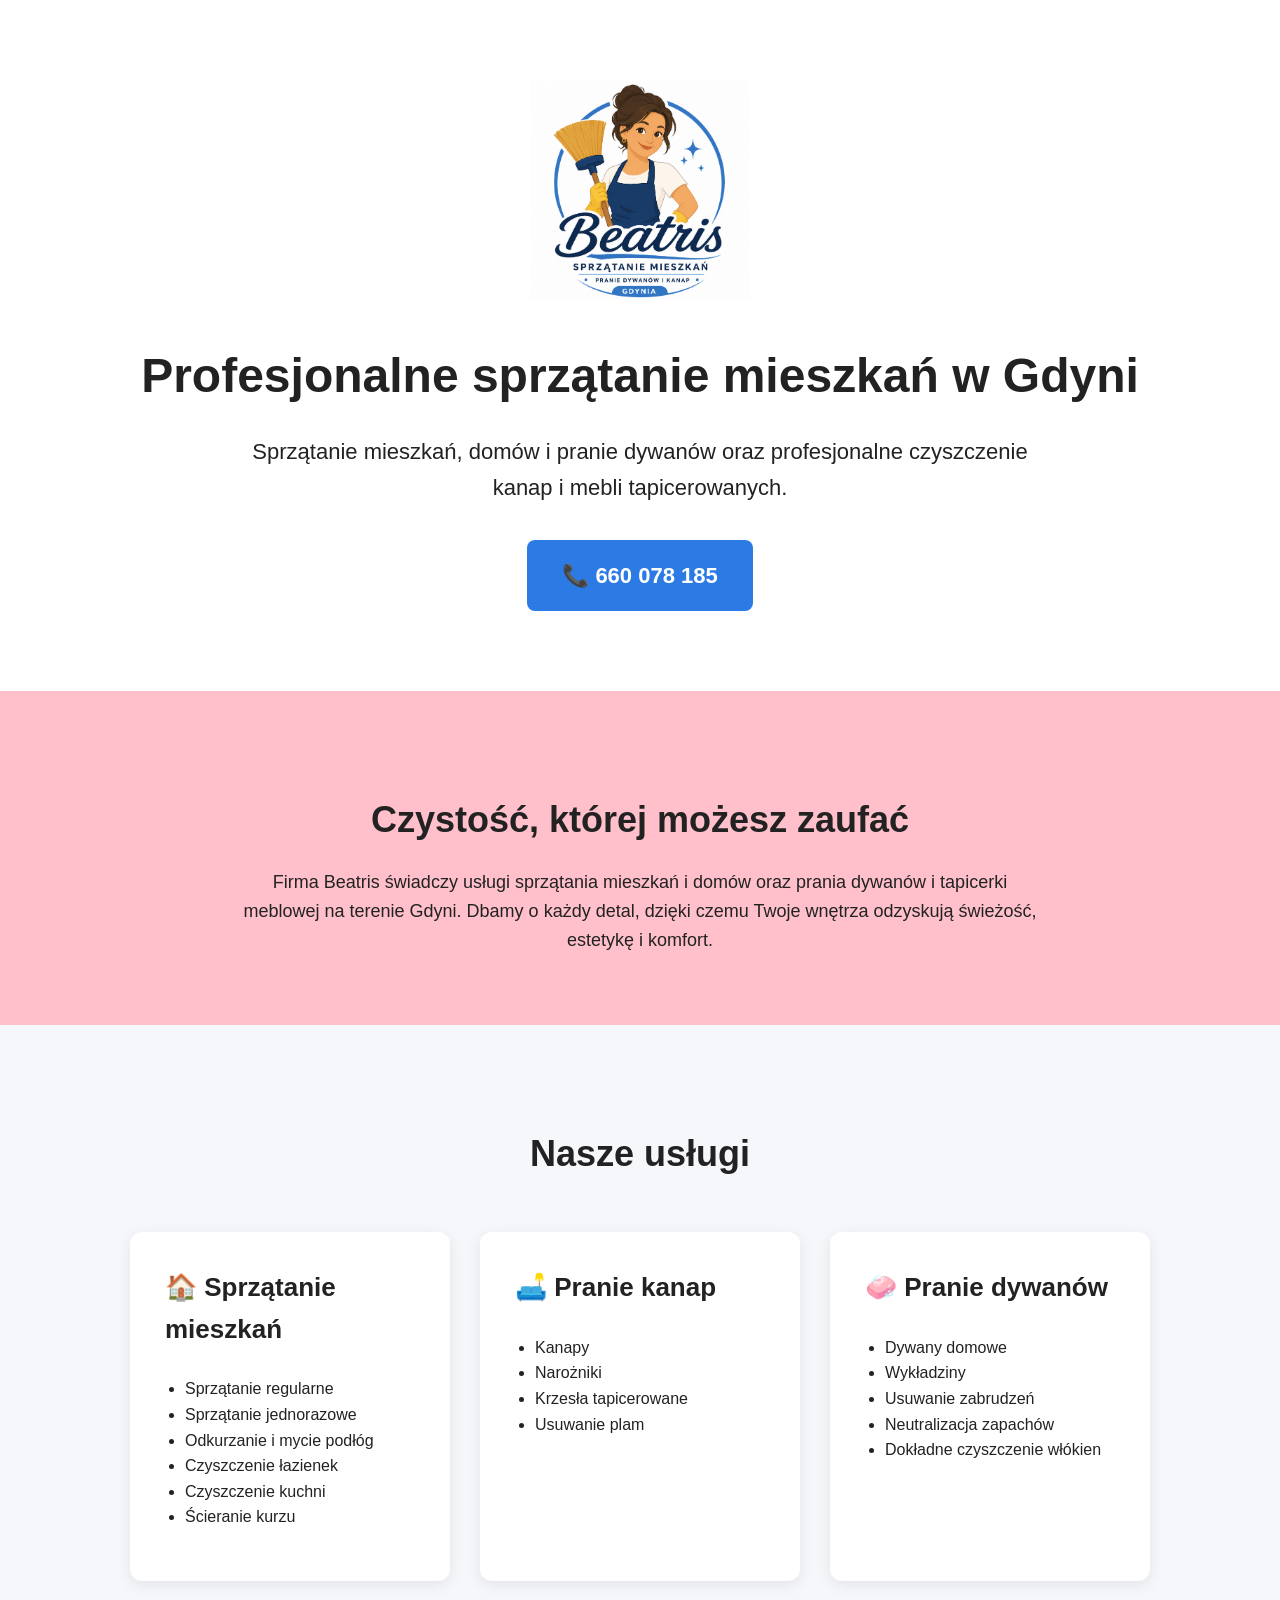
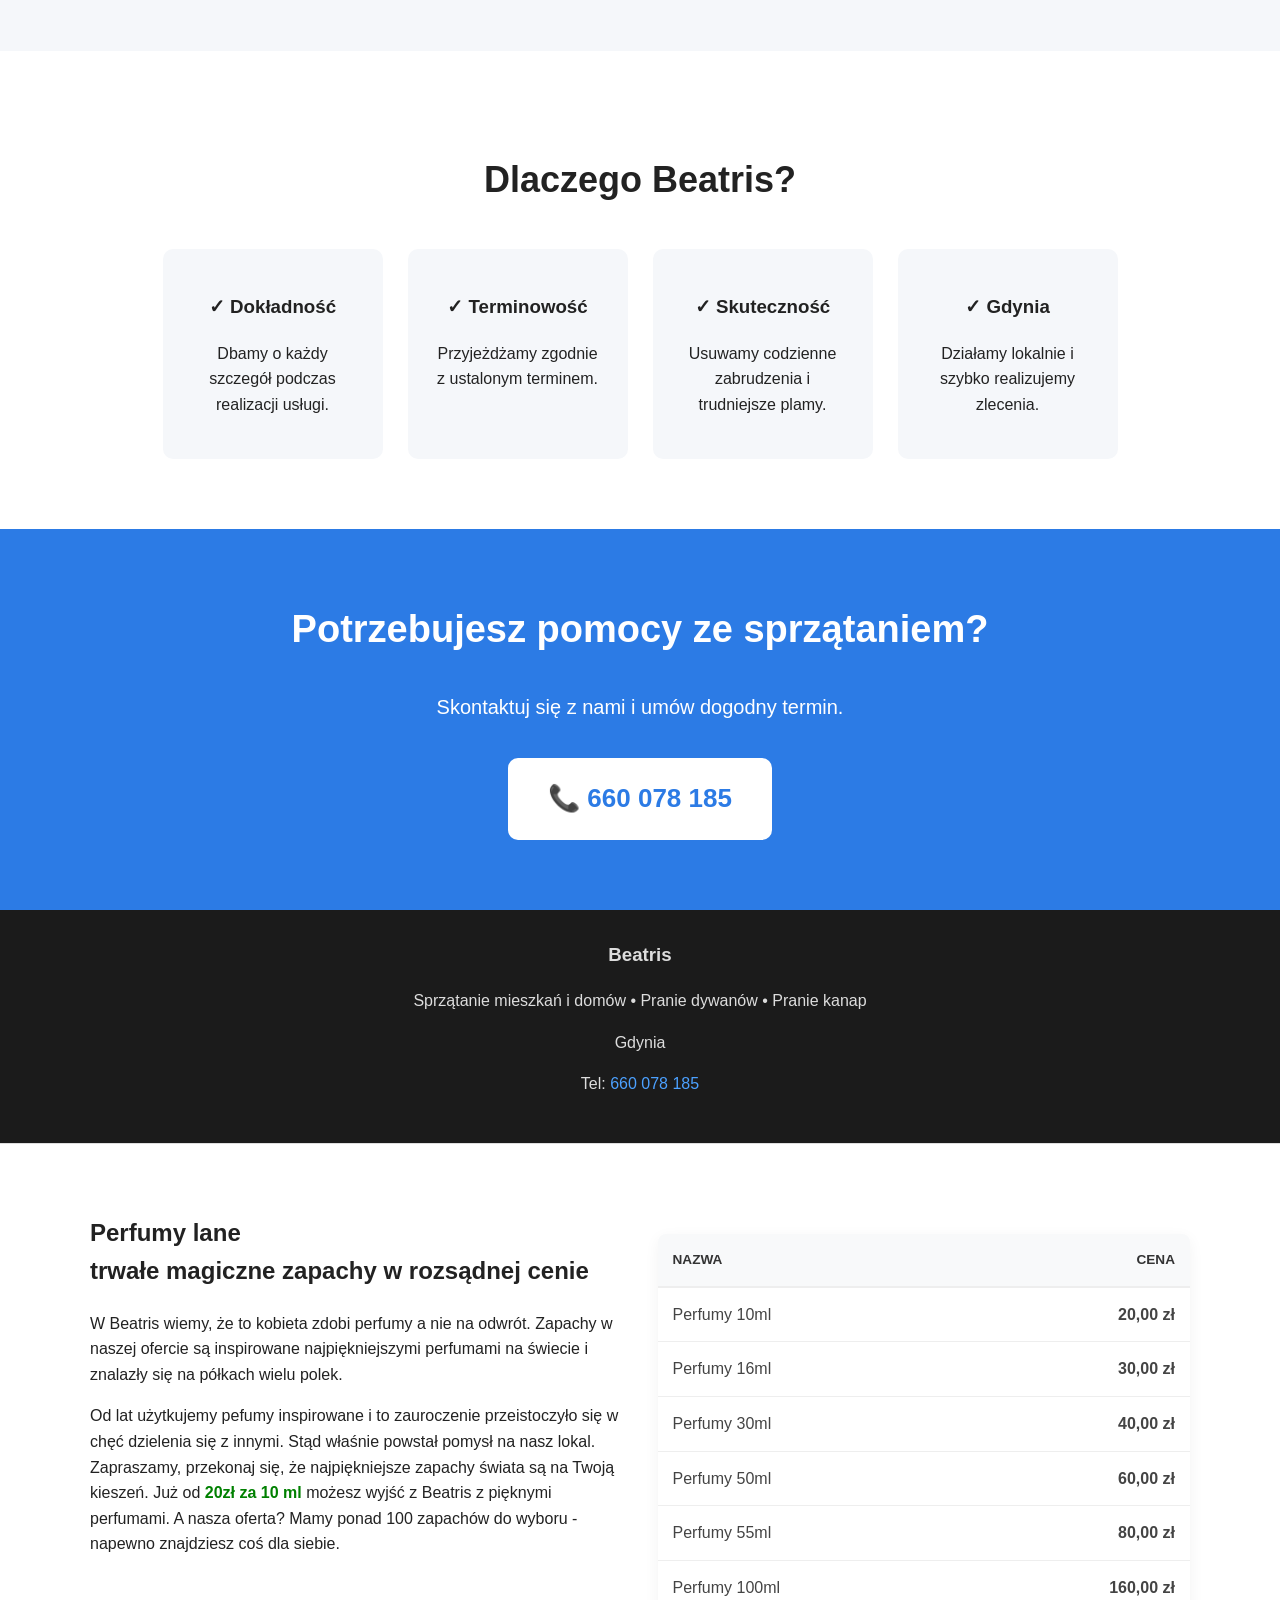
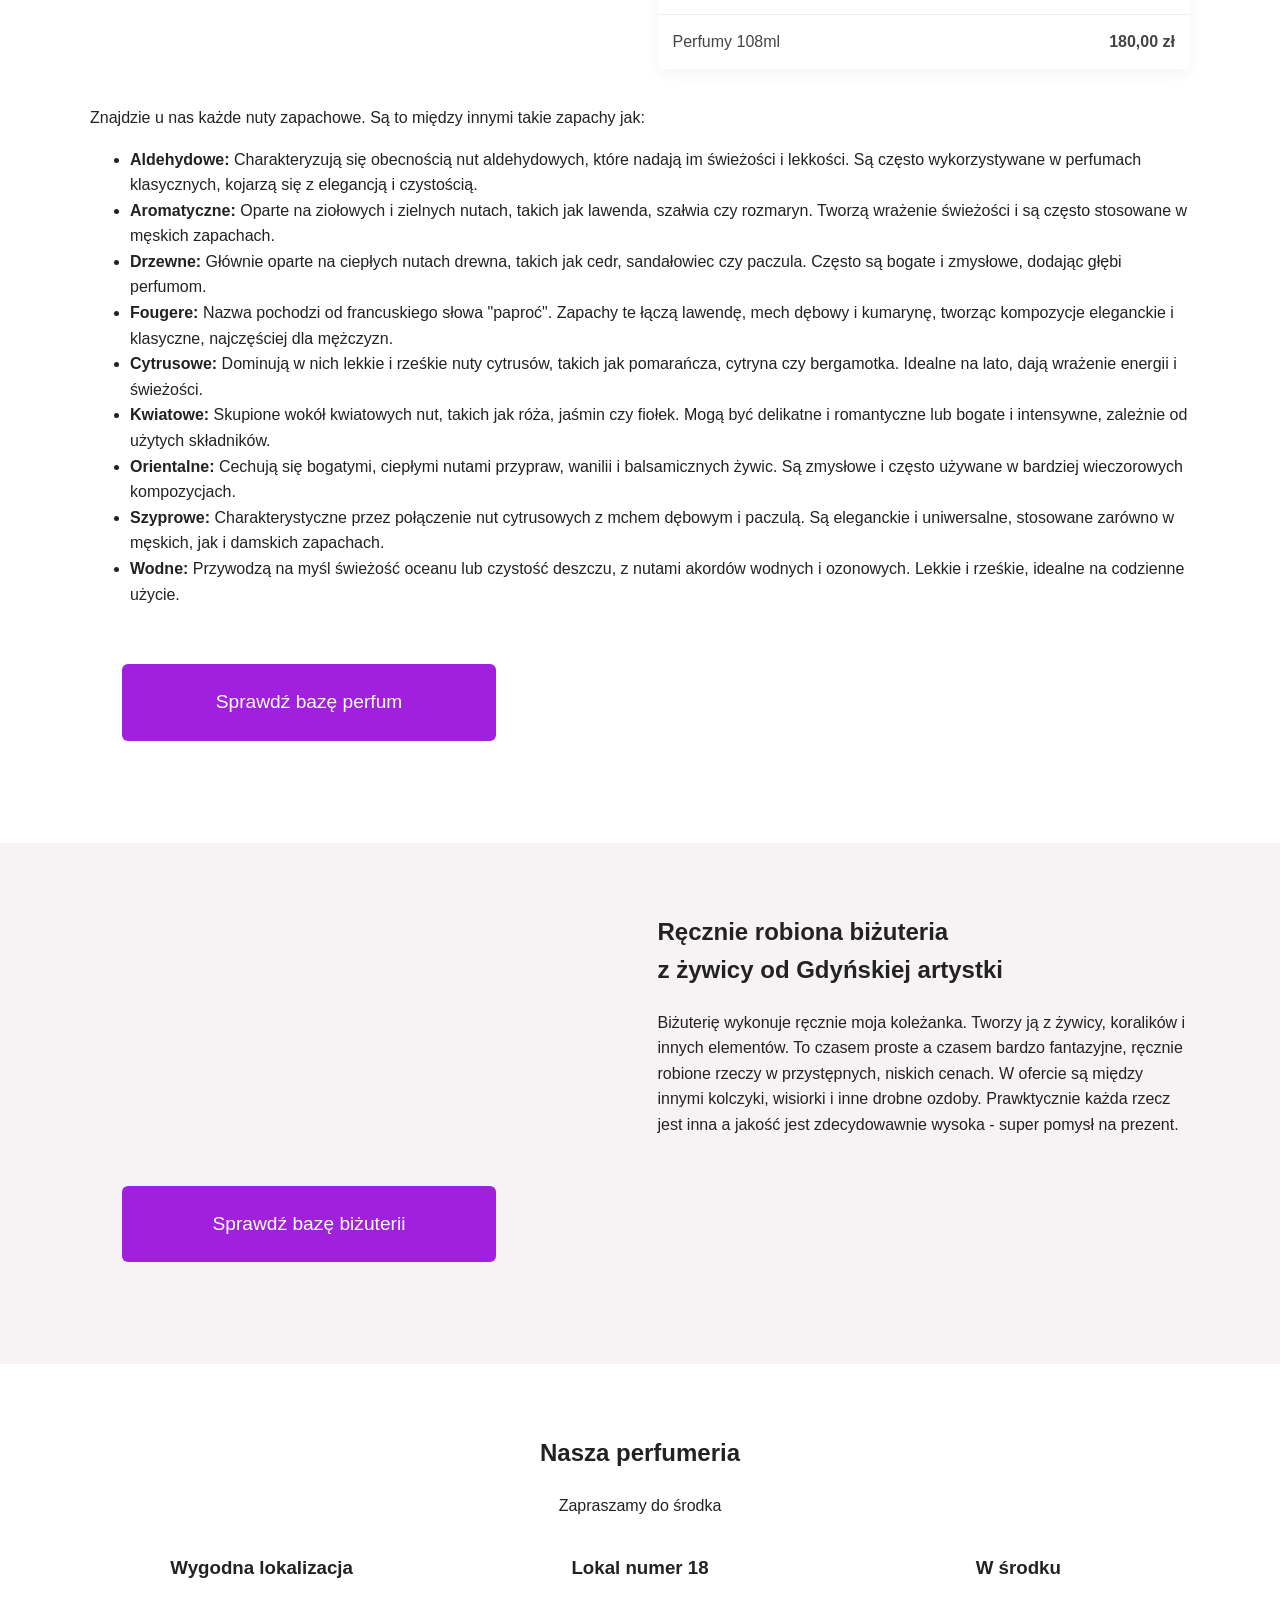
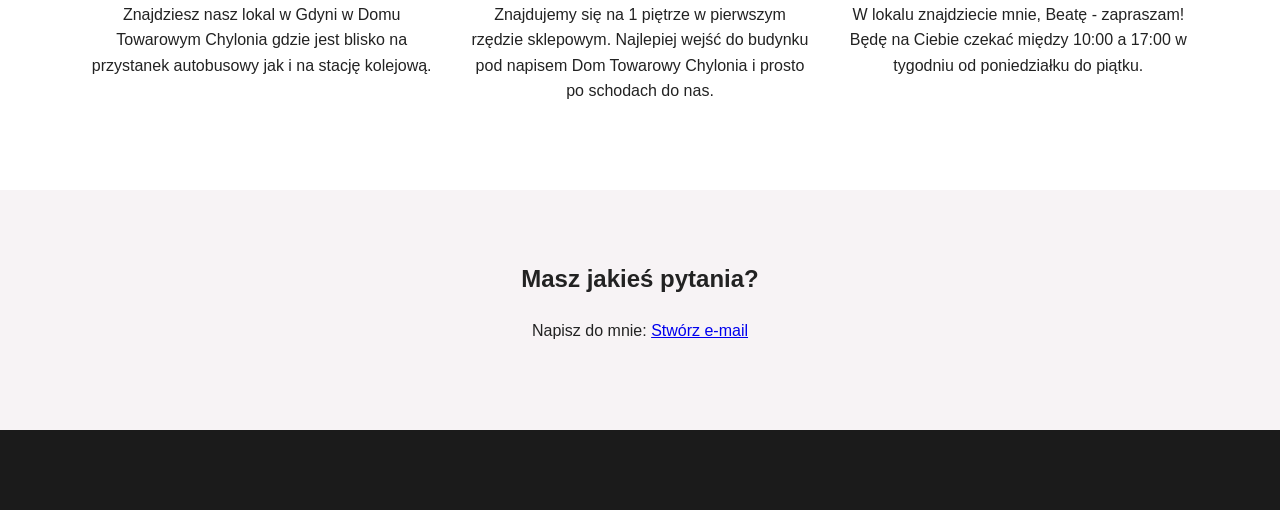
==== commit 1340ba5b: "Combine email prompt into a single paragraph" ====
--- a/index.html
+++ b/index.html
@@ -353,10 +353,8 @@
 					<header class="major">
 						<h2>Masz jakieś pytania?</h2>
 					</header>
-					<p>Napisz do mnie</p>
-					<ul class="actions special">
-						<li><a href="mailto:bielakbeata88@gmail.com" class="button wide primary">Stwórz e-mail</a></li>
-					</ul>
+					<p>Napisz do mnie: <a href="mailto:bielakbeata88@gmail.com" class="button wide primary">Stwórz e-mail</a></p>
+					
 				</div>
 			</section>
 
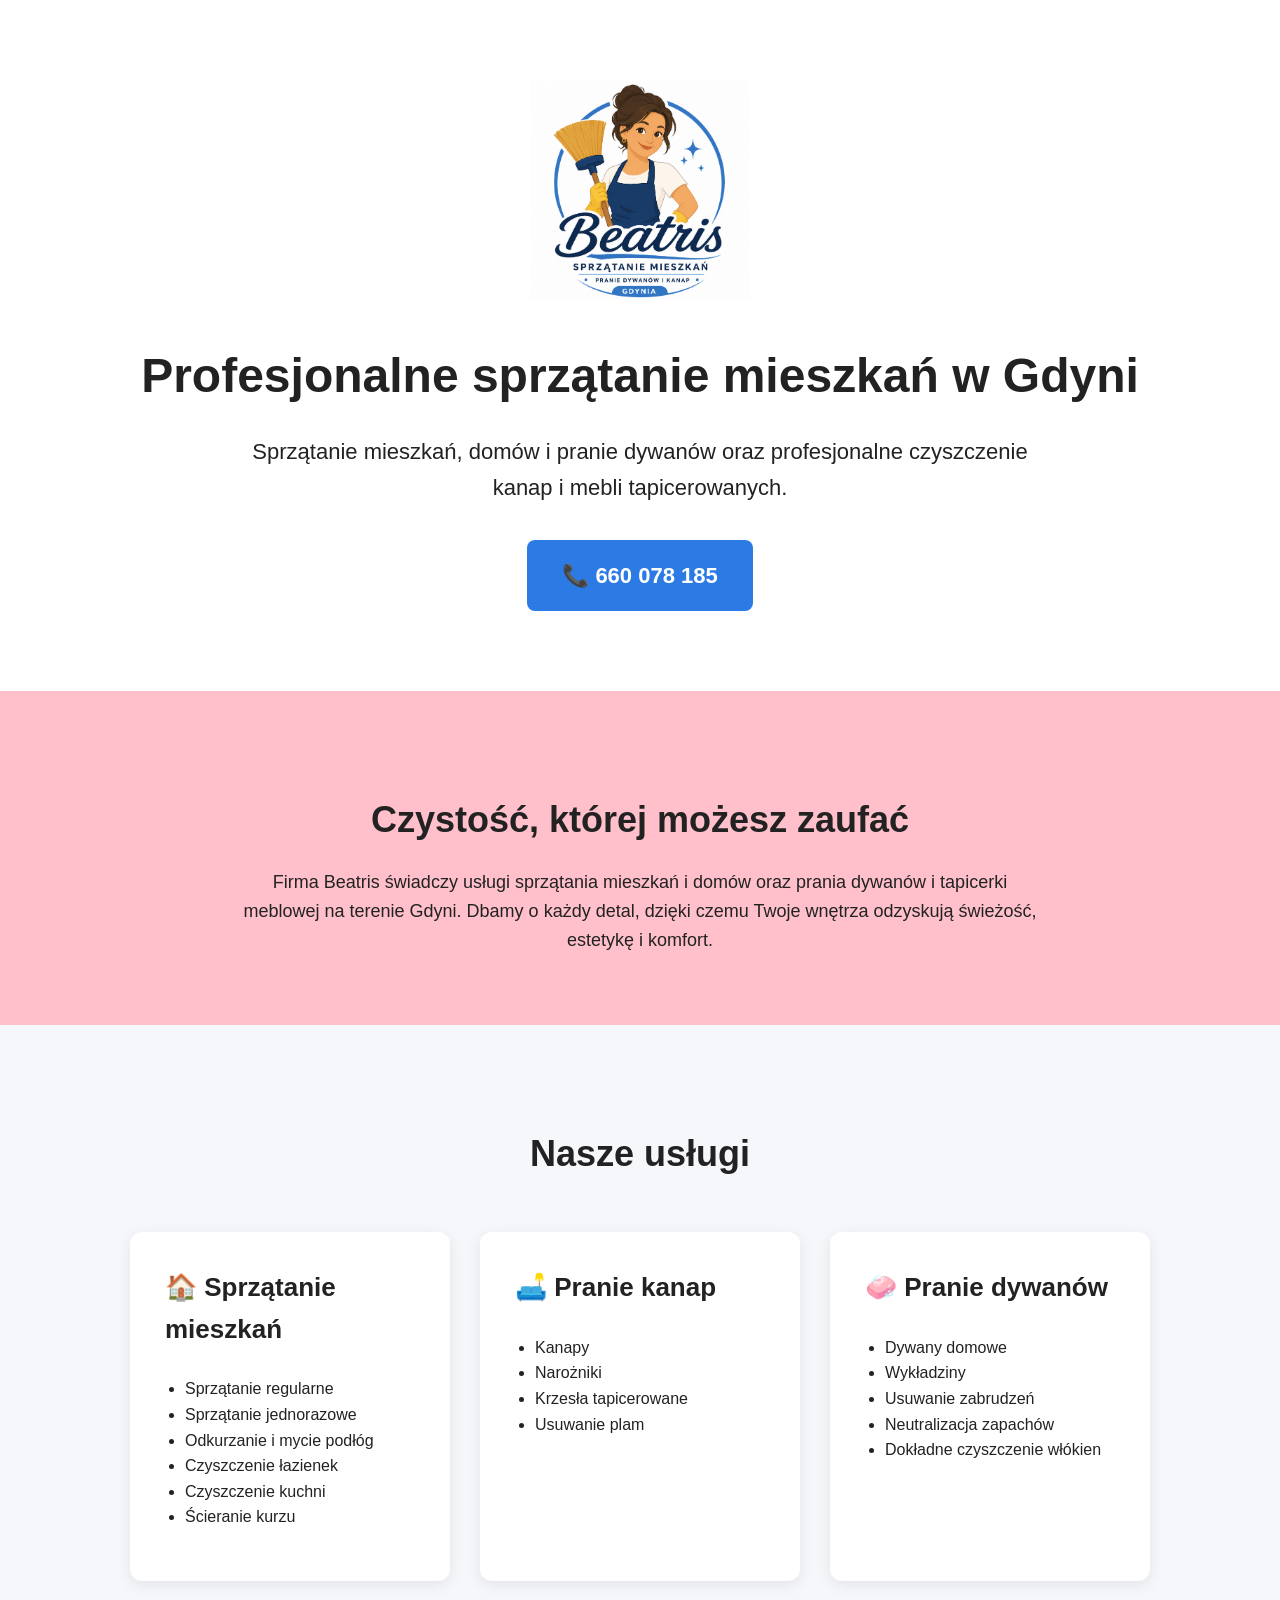
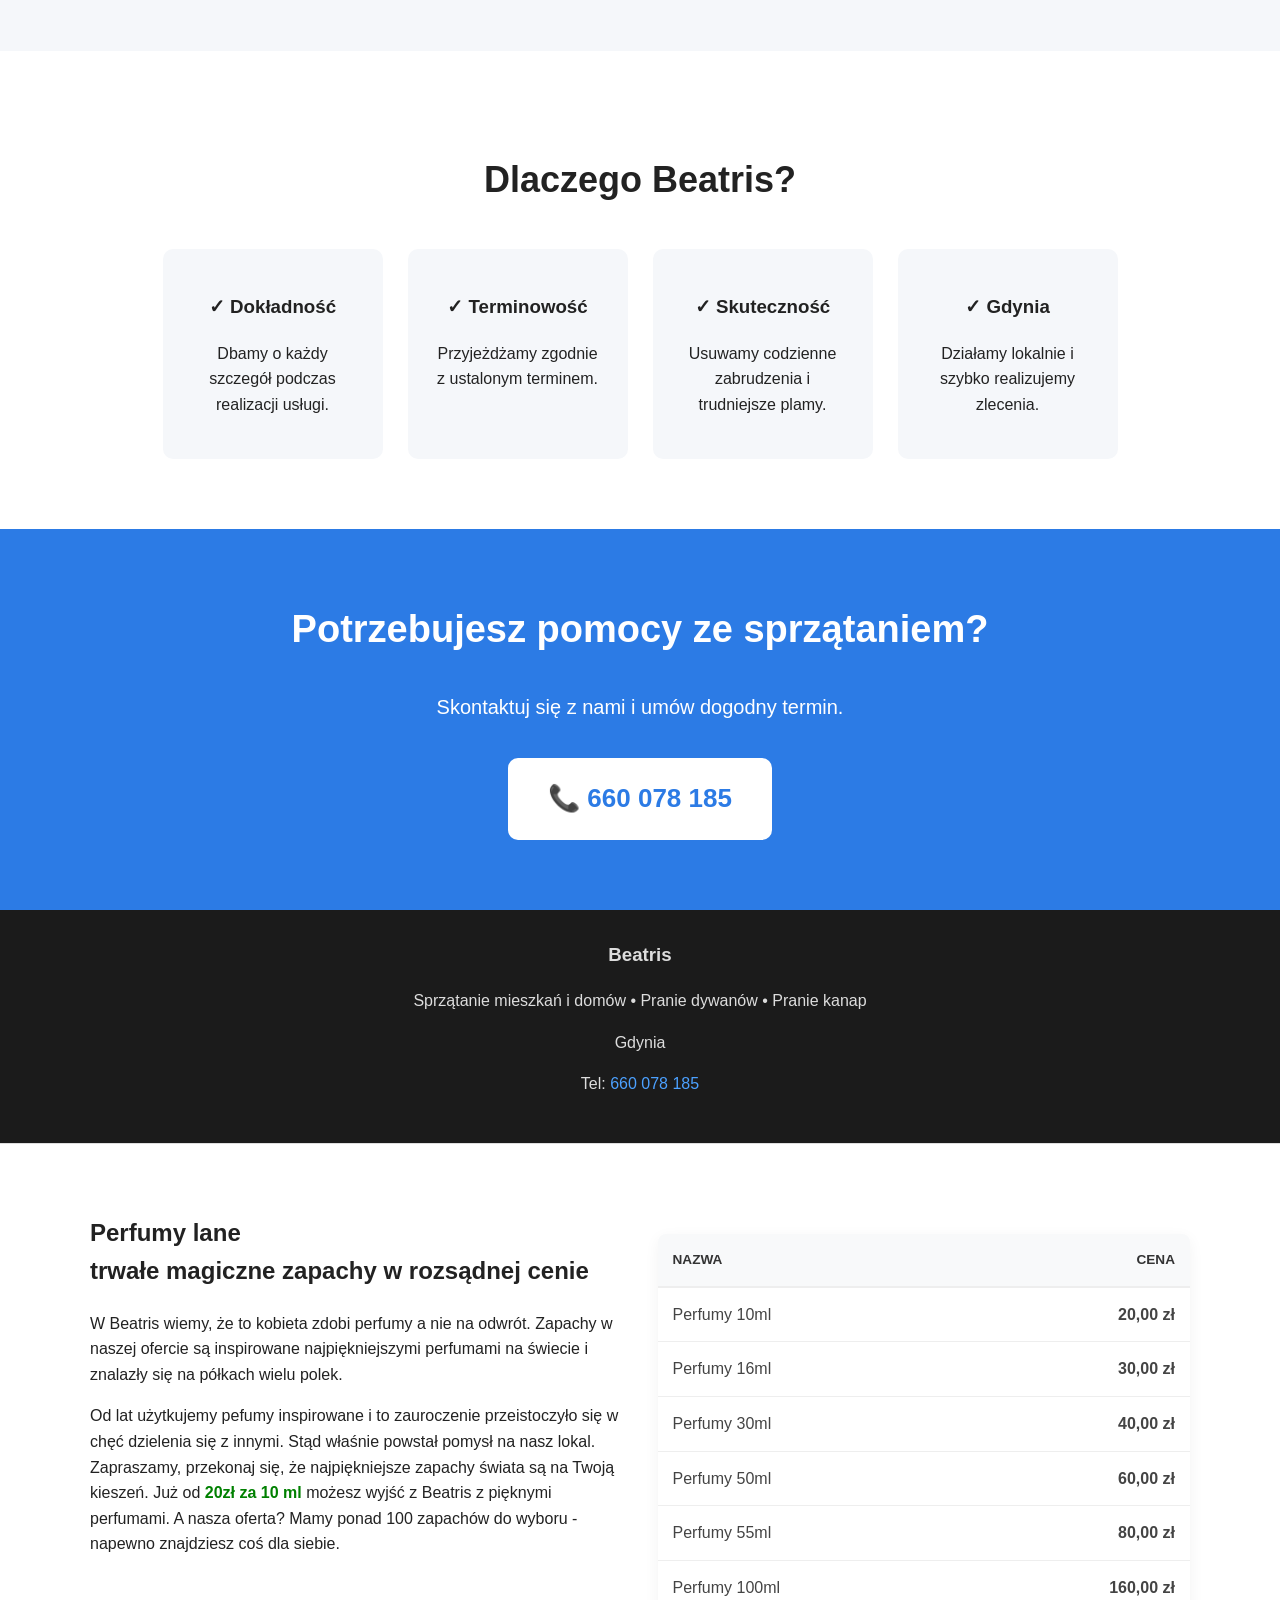
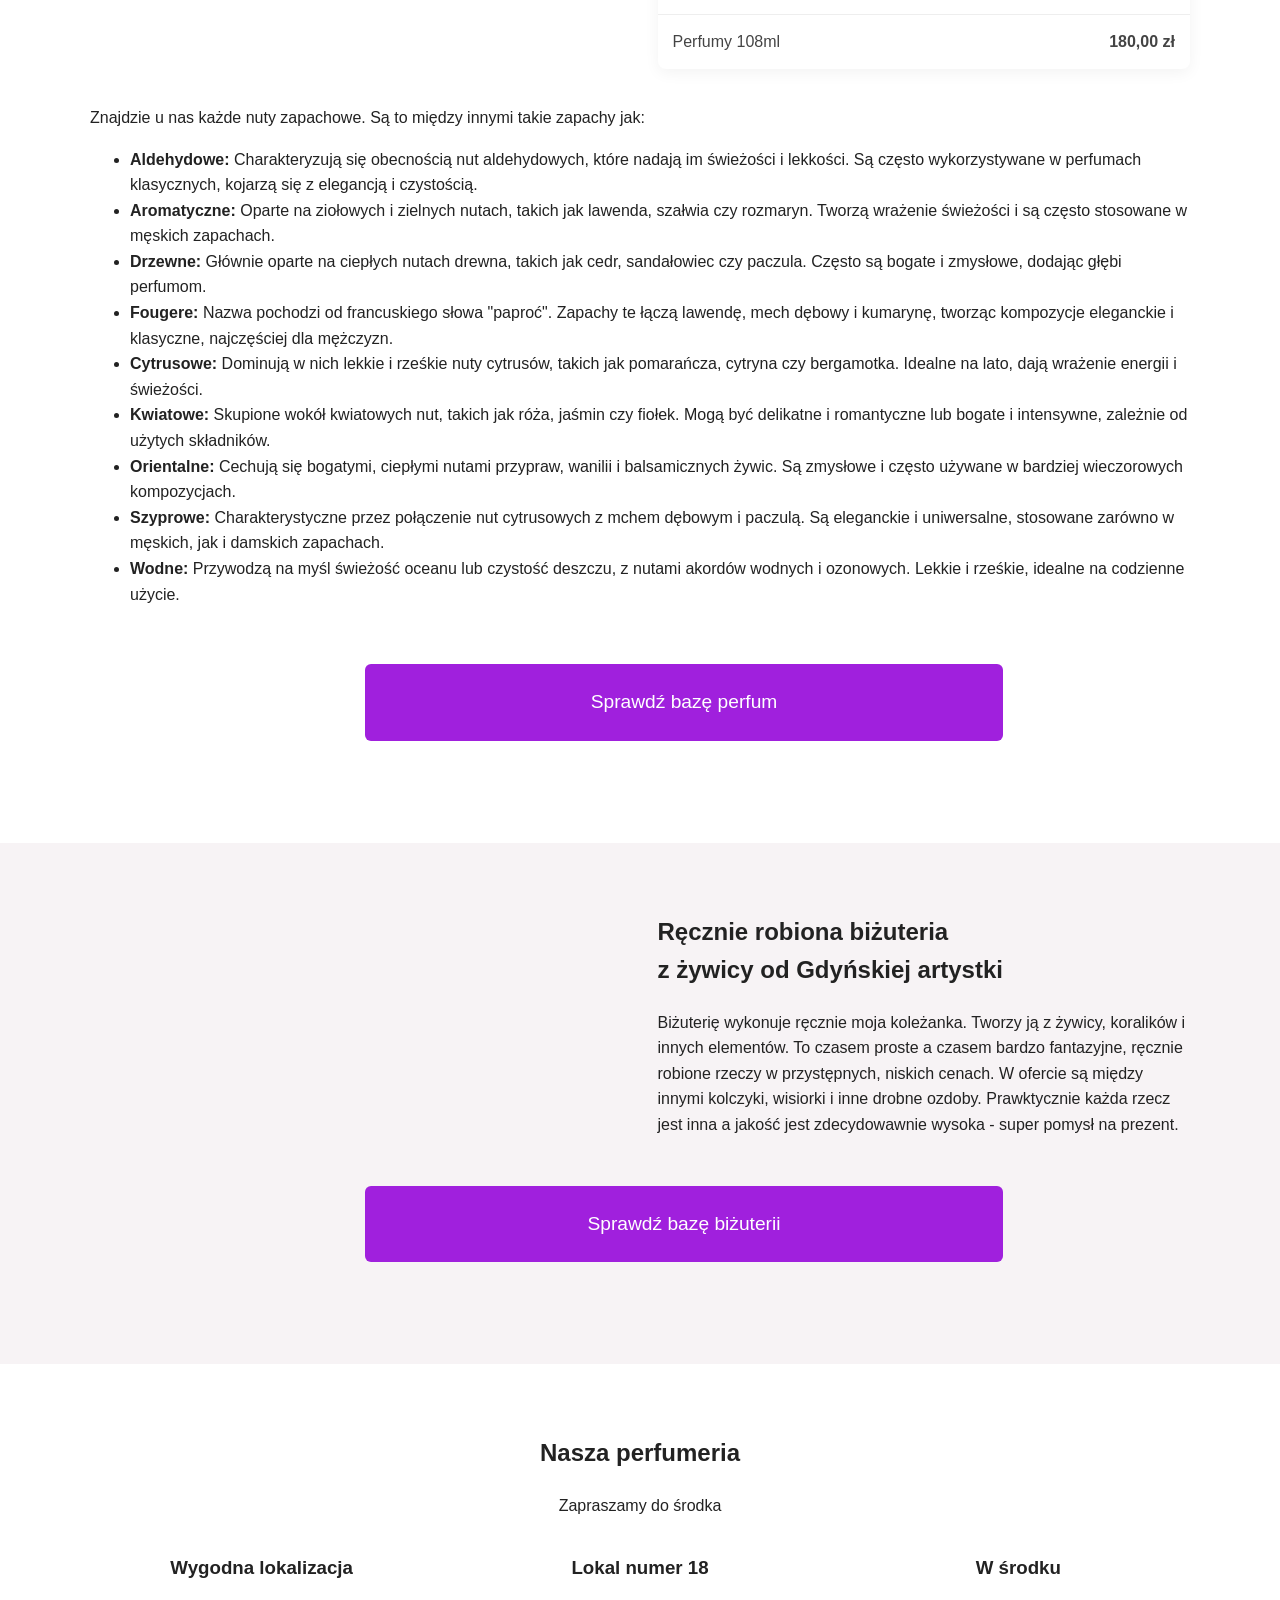
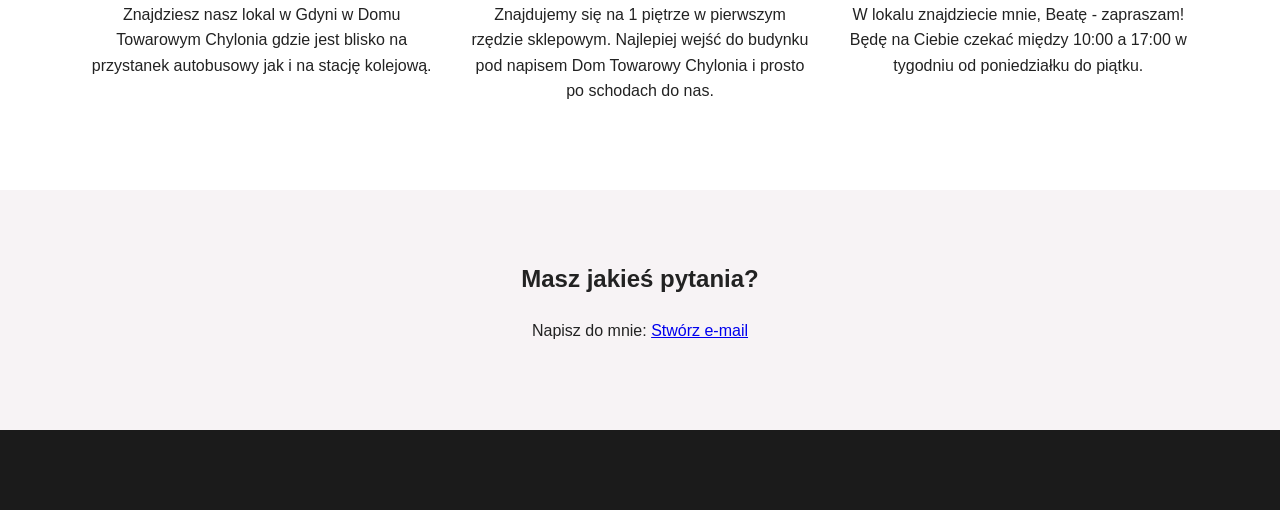
==== commit d527c12a: "Update index.html" ====
--- a/index.html
+++ b/index.html
@@ -34,13 +34,13 @@
     #perfumy .perfume-notes-row > div:last-child { width:100%; margin-top:25px; }
     .perfume-base-btn {
             display: inline-block;
-		    margin: 32px;
+		    margin: 32px 25%;
 		    padding: 23px 20px;
 		    background: #a020dd;
 		    color: #fff;
 		    text-decoration: none;
 		    border-radius: 6px;
-		    width: 34%;
+		    width: 58%;
 		    text-align: center;
 		    font-size: larger;
     }
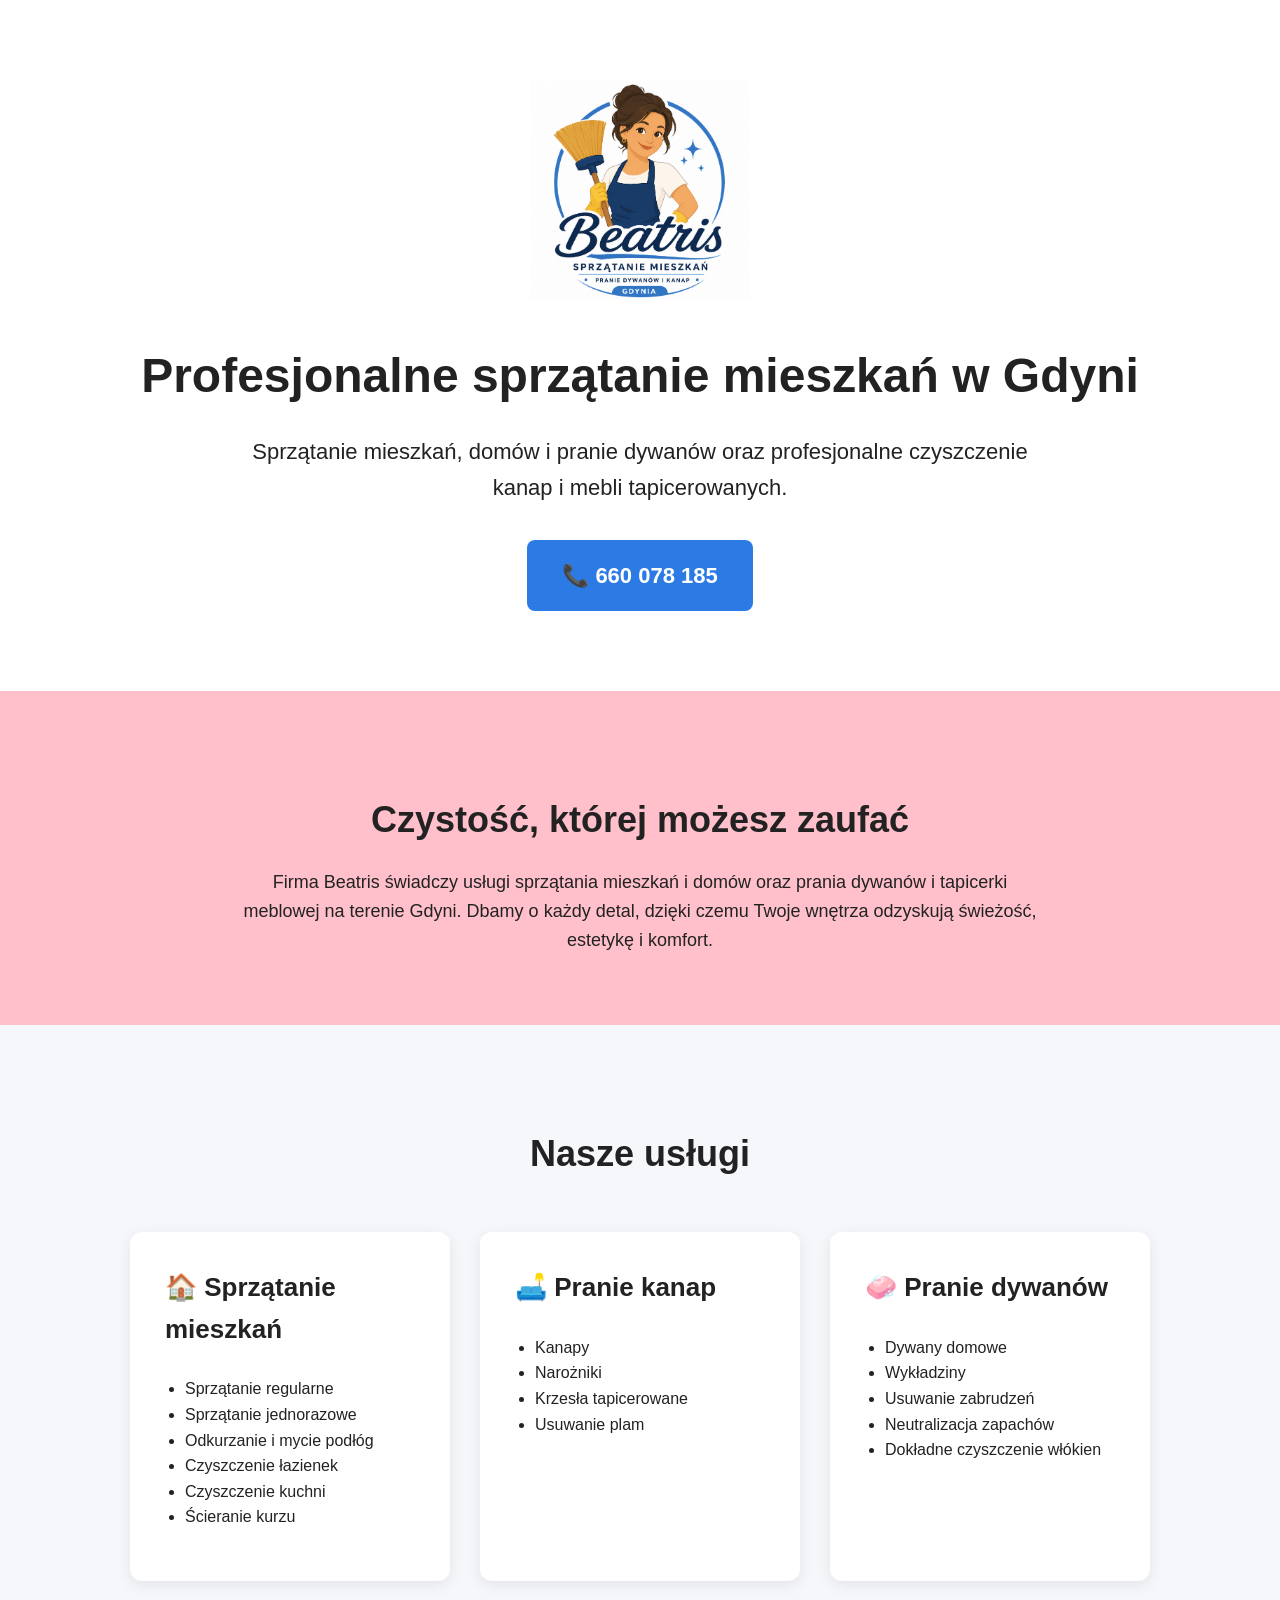
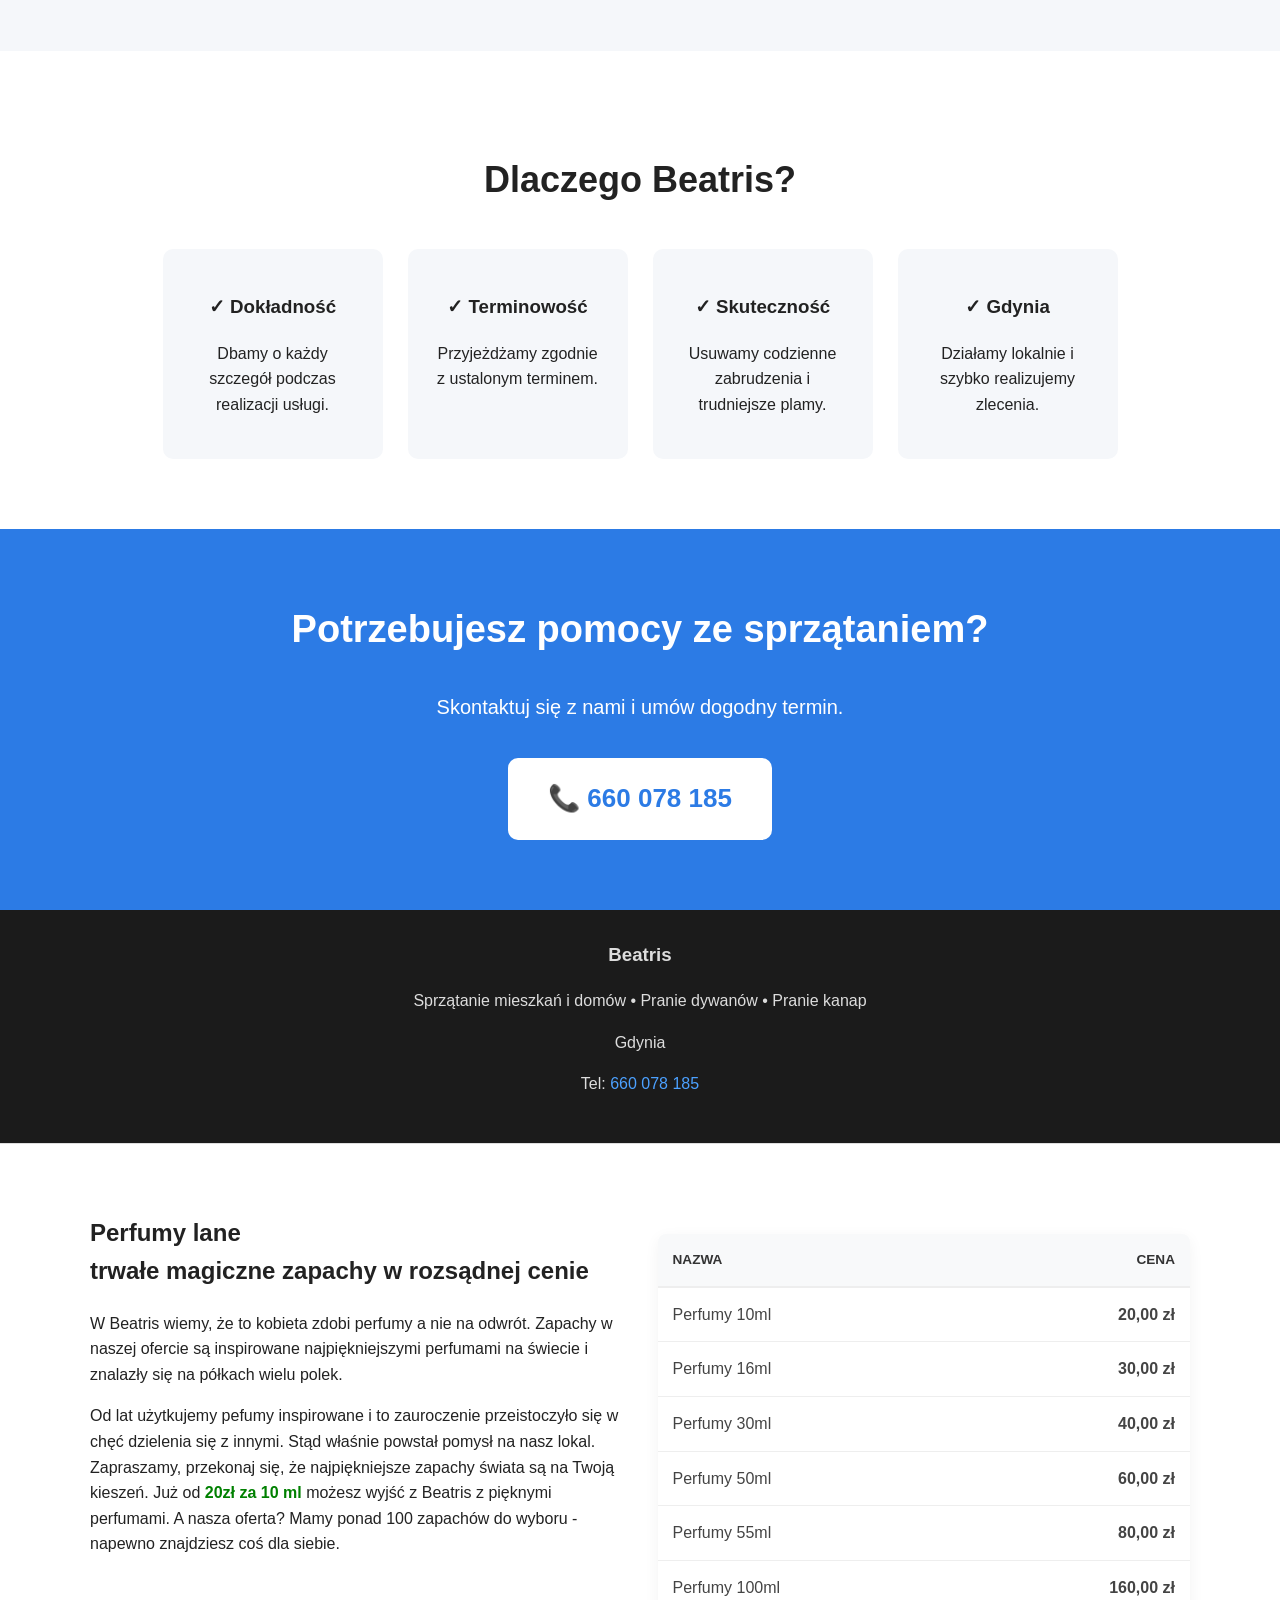
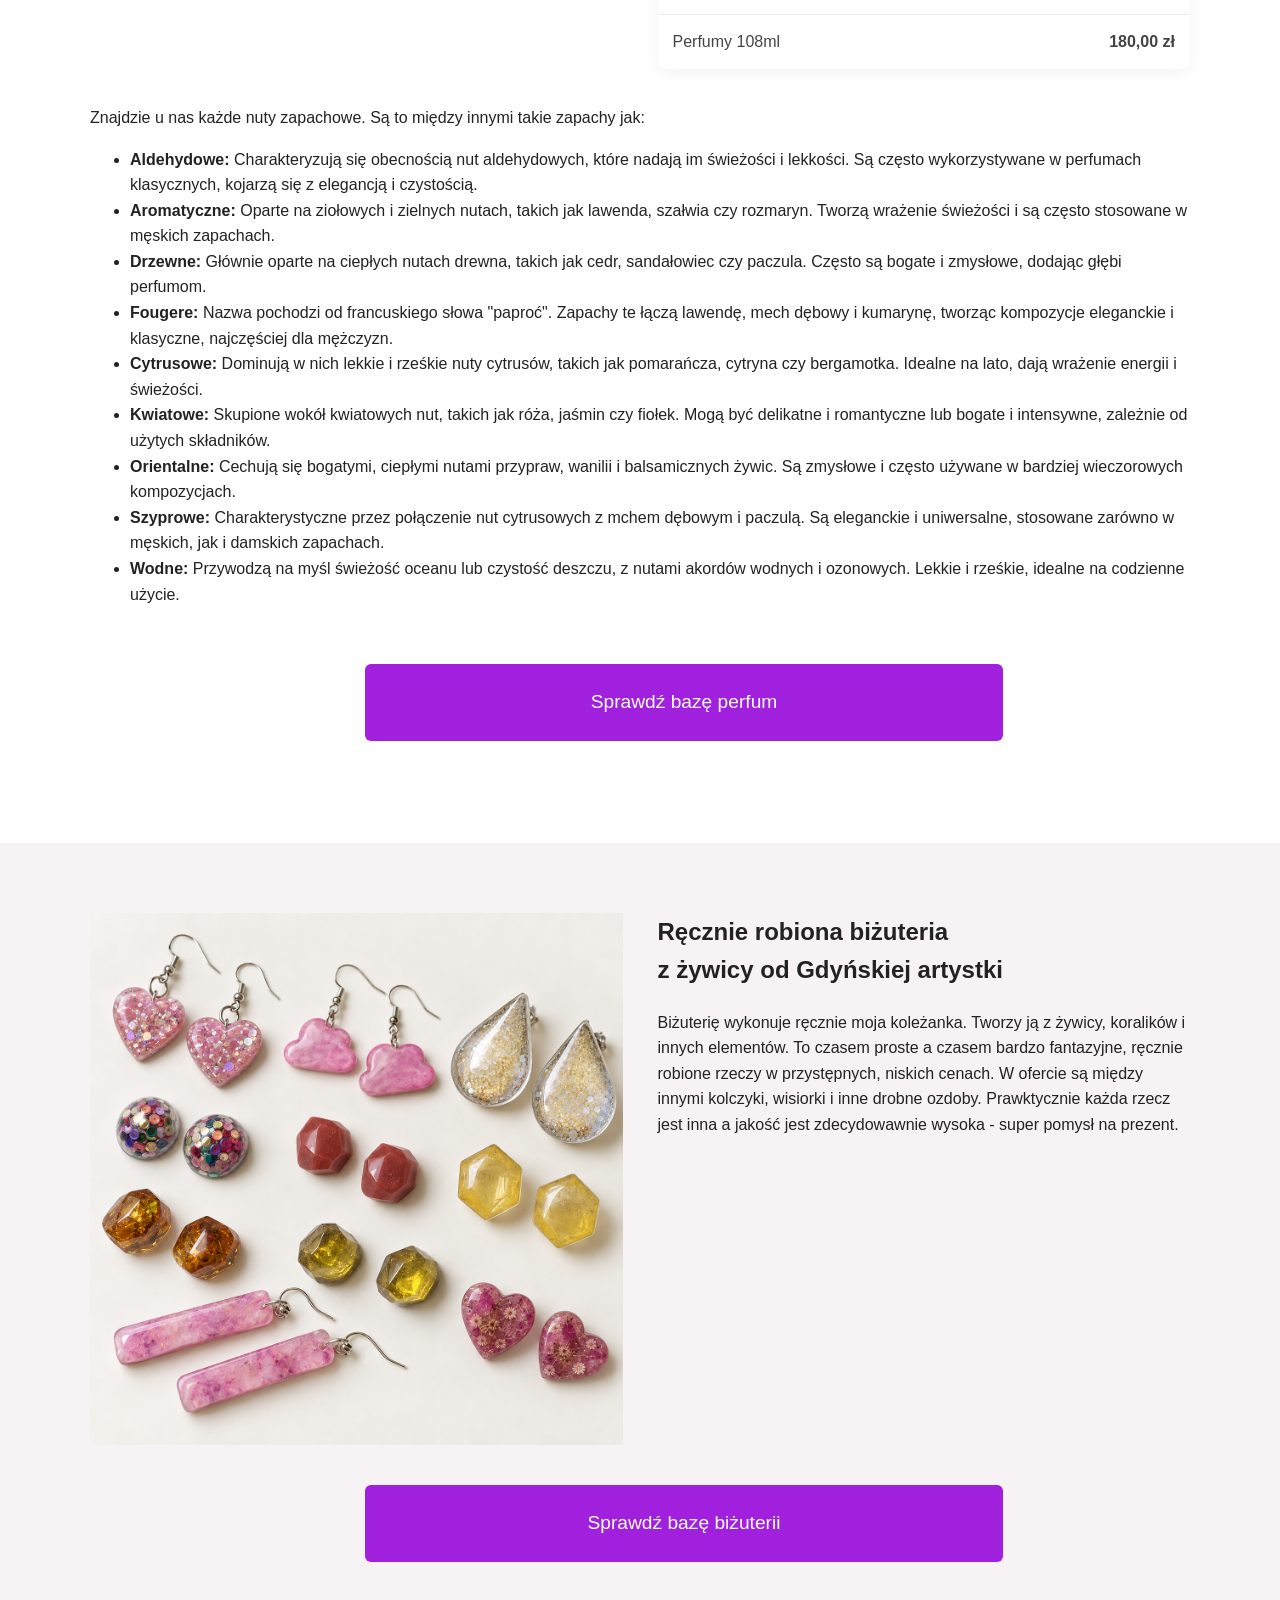
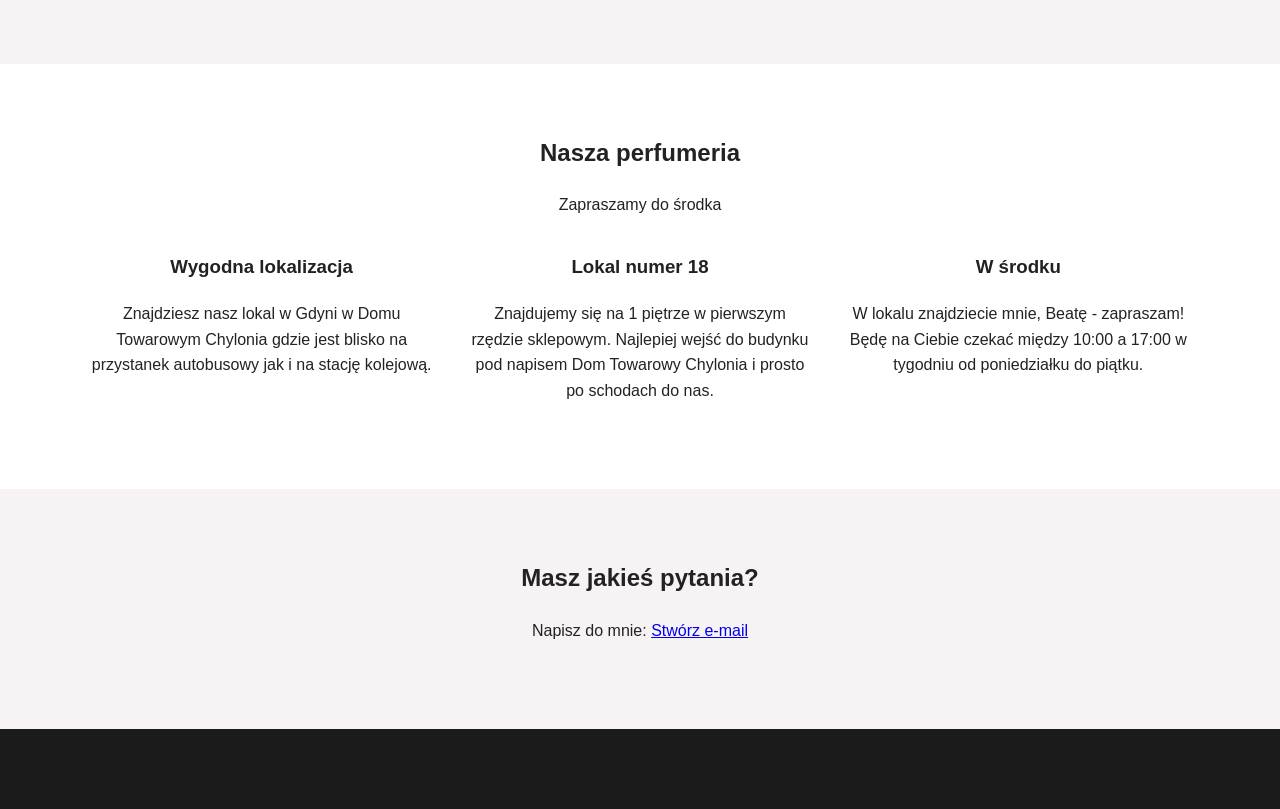
==== commit 1053edf1: "Update index.html" ====
--- a/index.html
+++ b/index.html
@@ -44,7 +44,7 @@
 		    text-align: center;
 		    font-size: larger;
     }
-    #perfumy .image, #bizuteria .image, #lokal .image { display:none !important; }
+    
     .site-section-title {
         max-width:1100px; margin:0 auto 35px; text-align:center;
     }
@@ -281,9 +281,12 @@
 				<div class="container">
 					<div class="row gtr-150">
 						<div class="col-6 col-12-medium">
-							<ul class="major-icons">
-								
-							</ul>
+							<div class="col-6 col-12-medium">
+							    <span class="image fit">
+							        <img src="images/bizuteria-zywica-epoksydowa-beatris.png"
+							             alt="Ręcznie robiona biżuteria z żywicy i koralików">
+							    </span>
+							</div>
 						</div>
 						<div class="col-6 col-12-medium">
 							<header class="major">
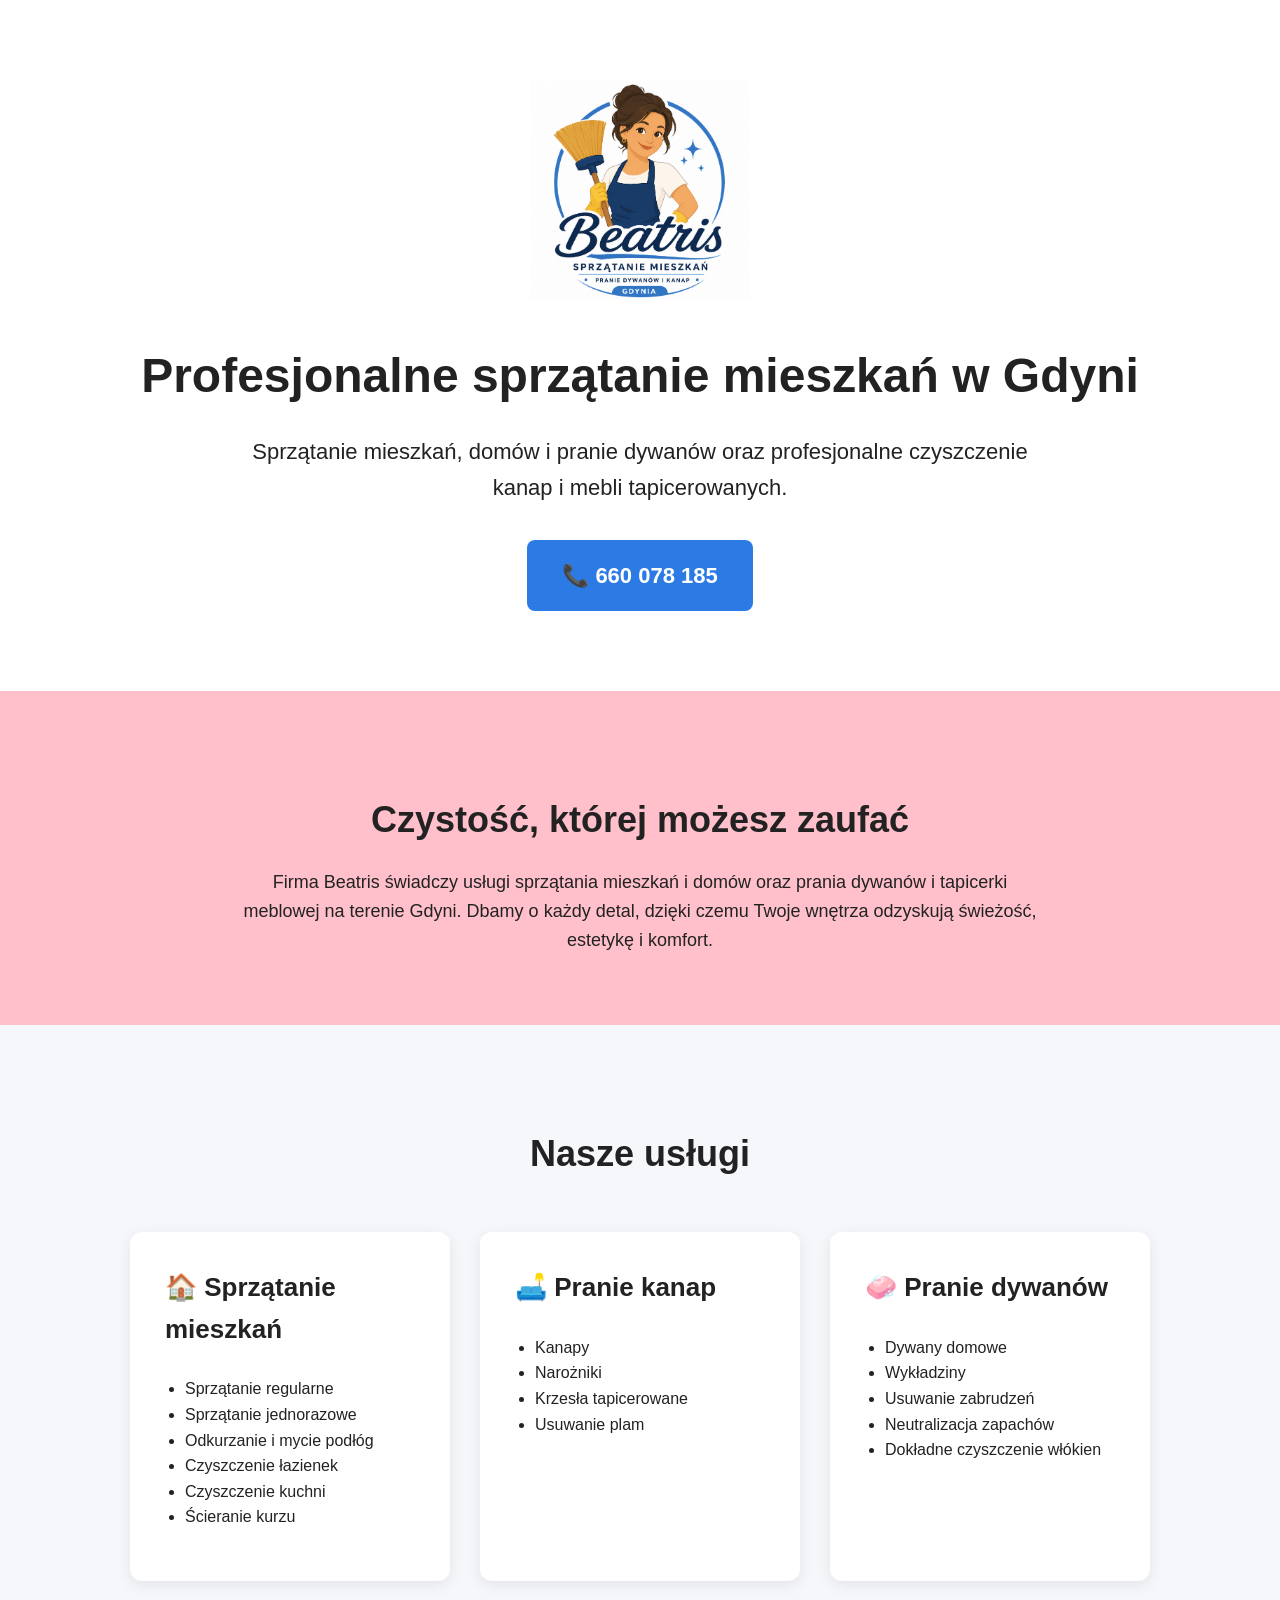
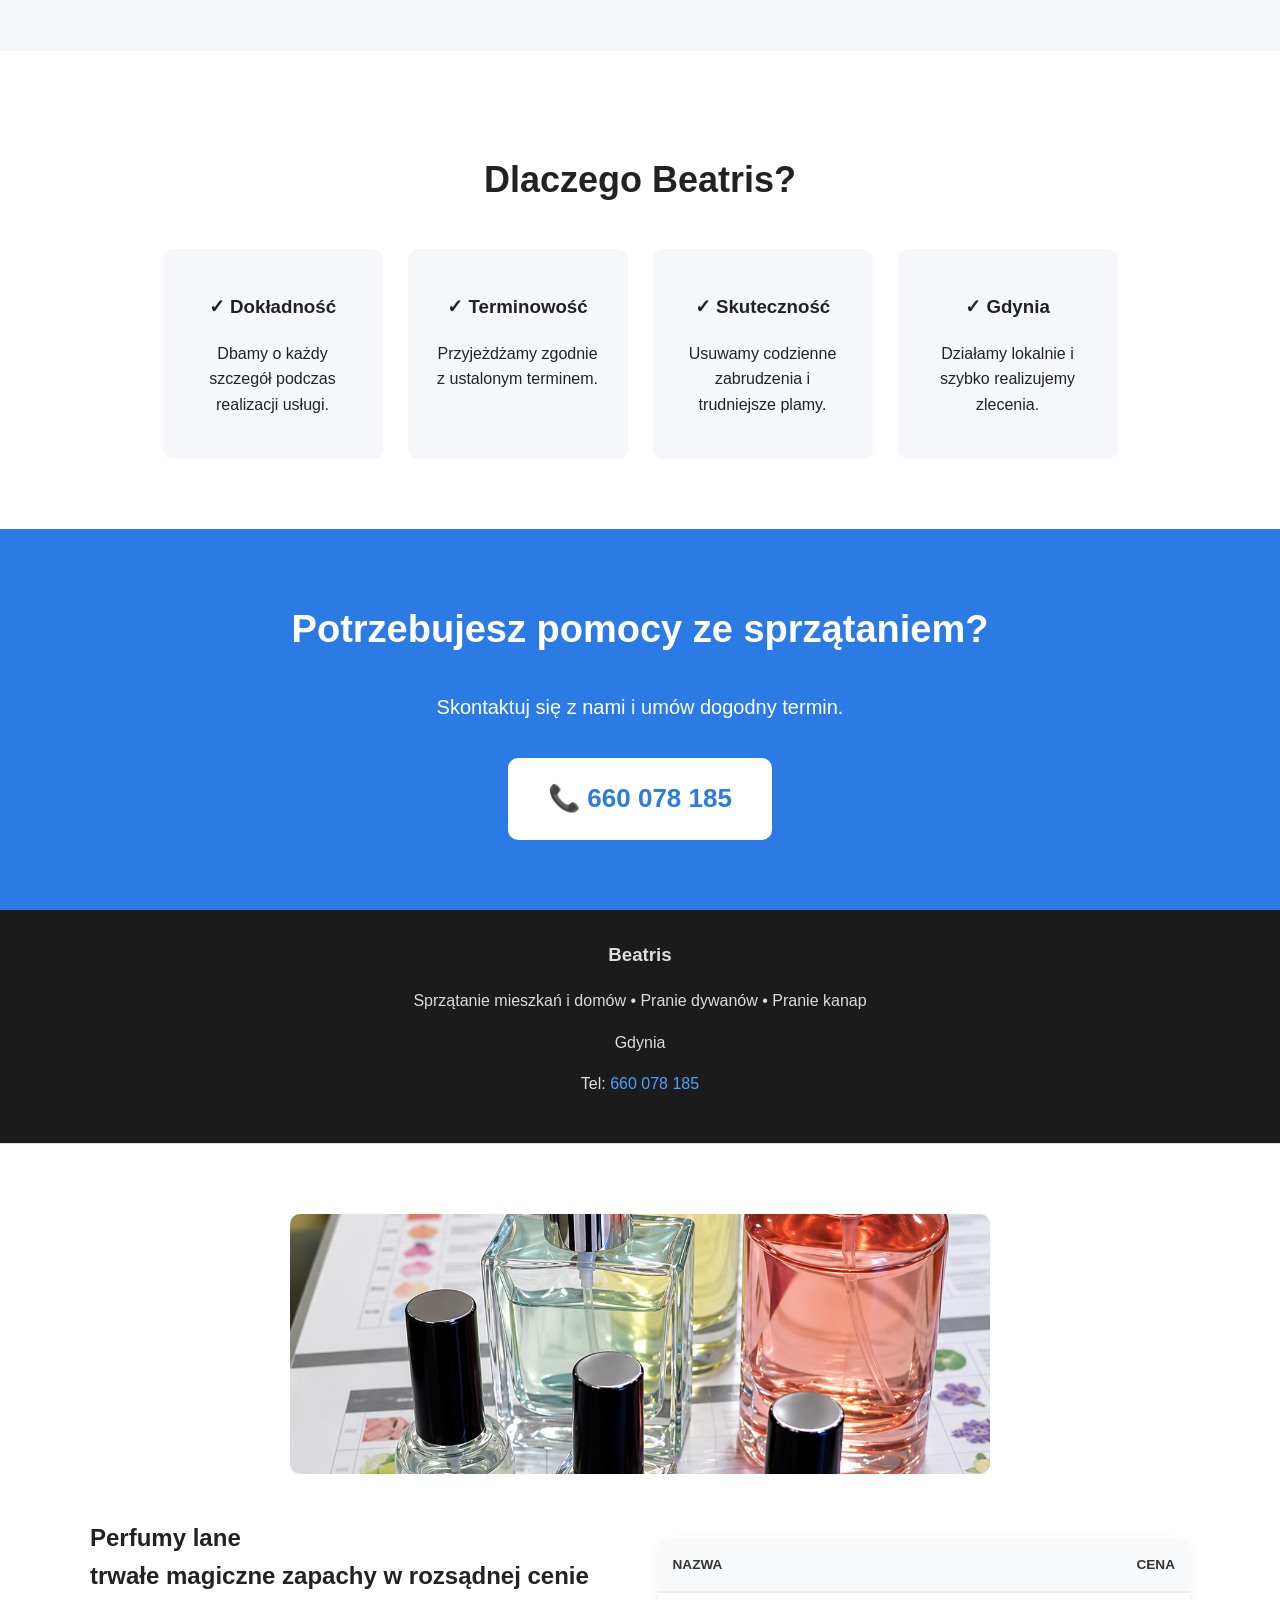
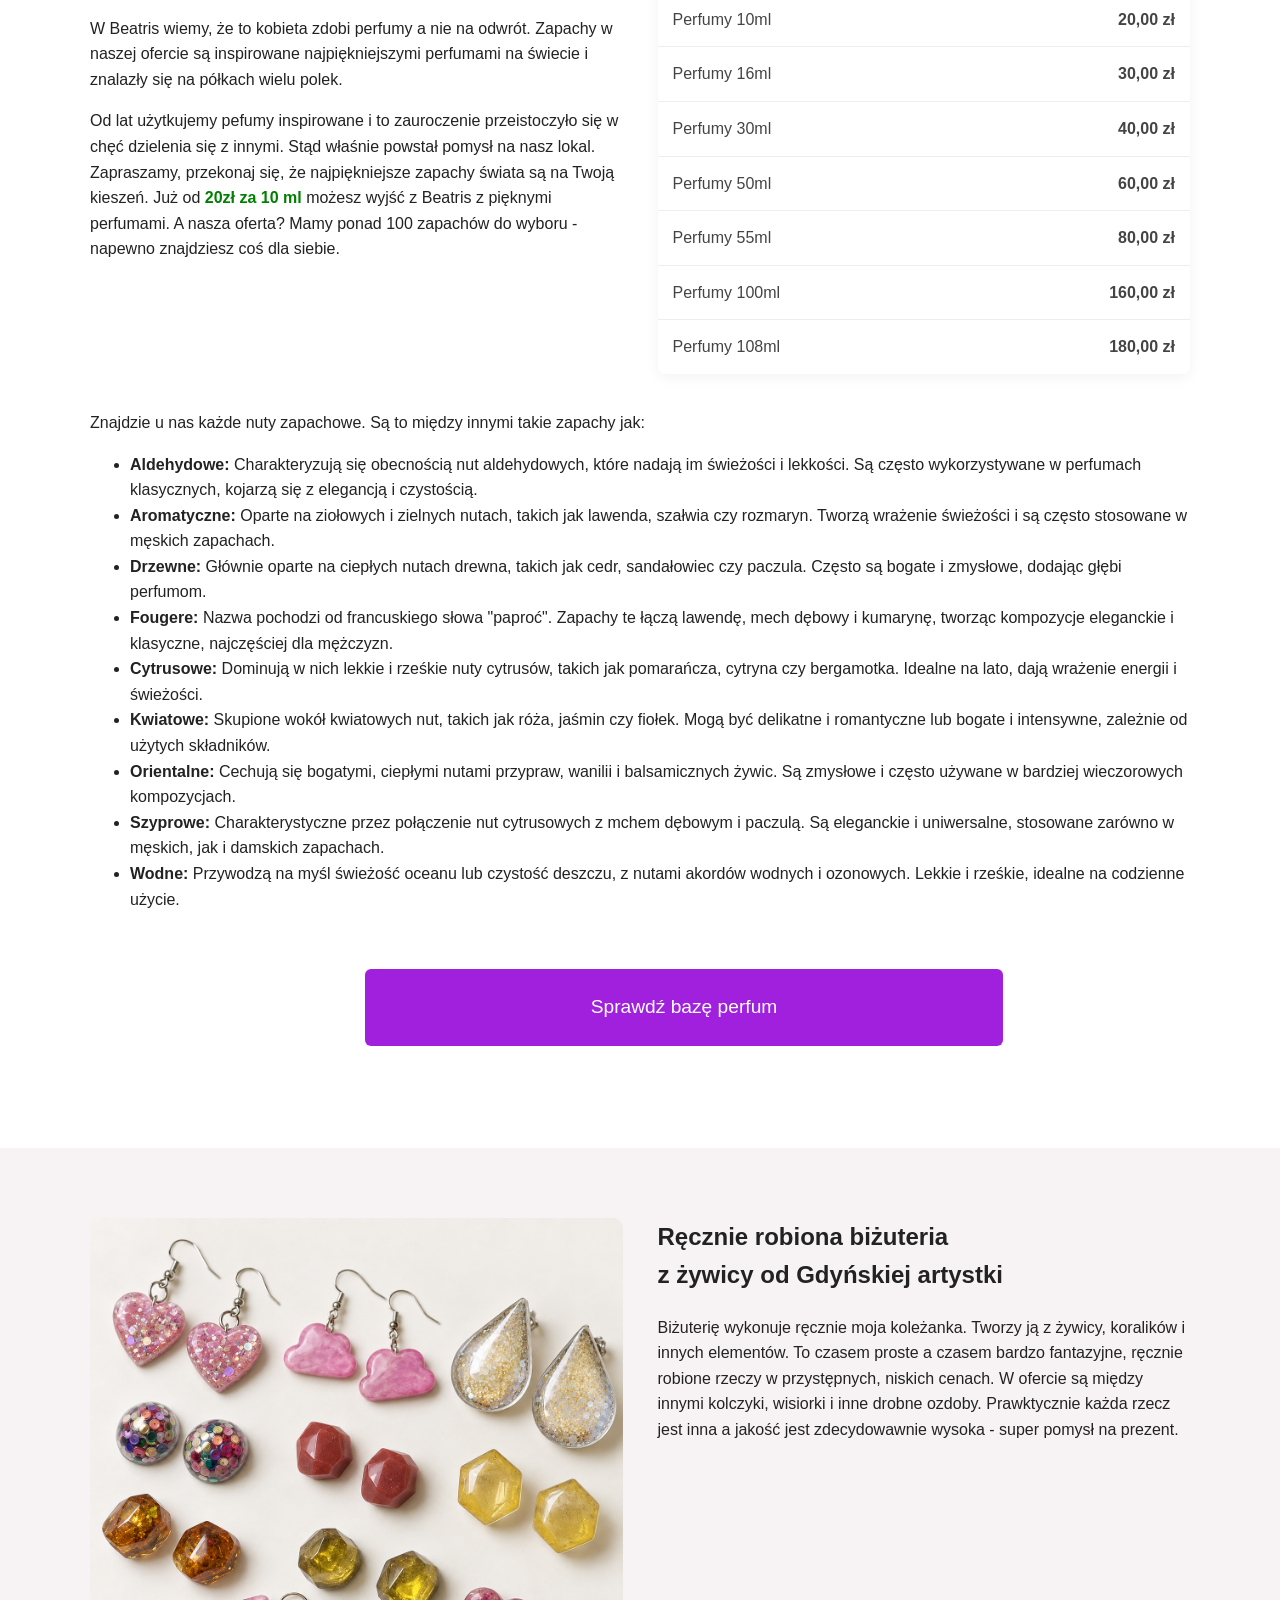
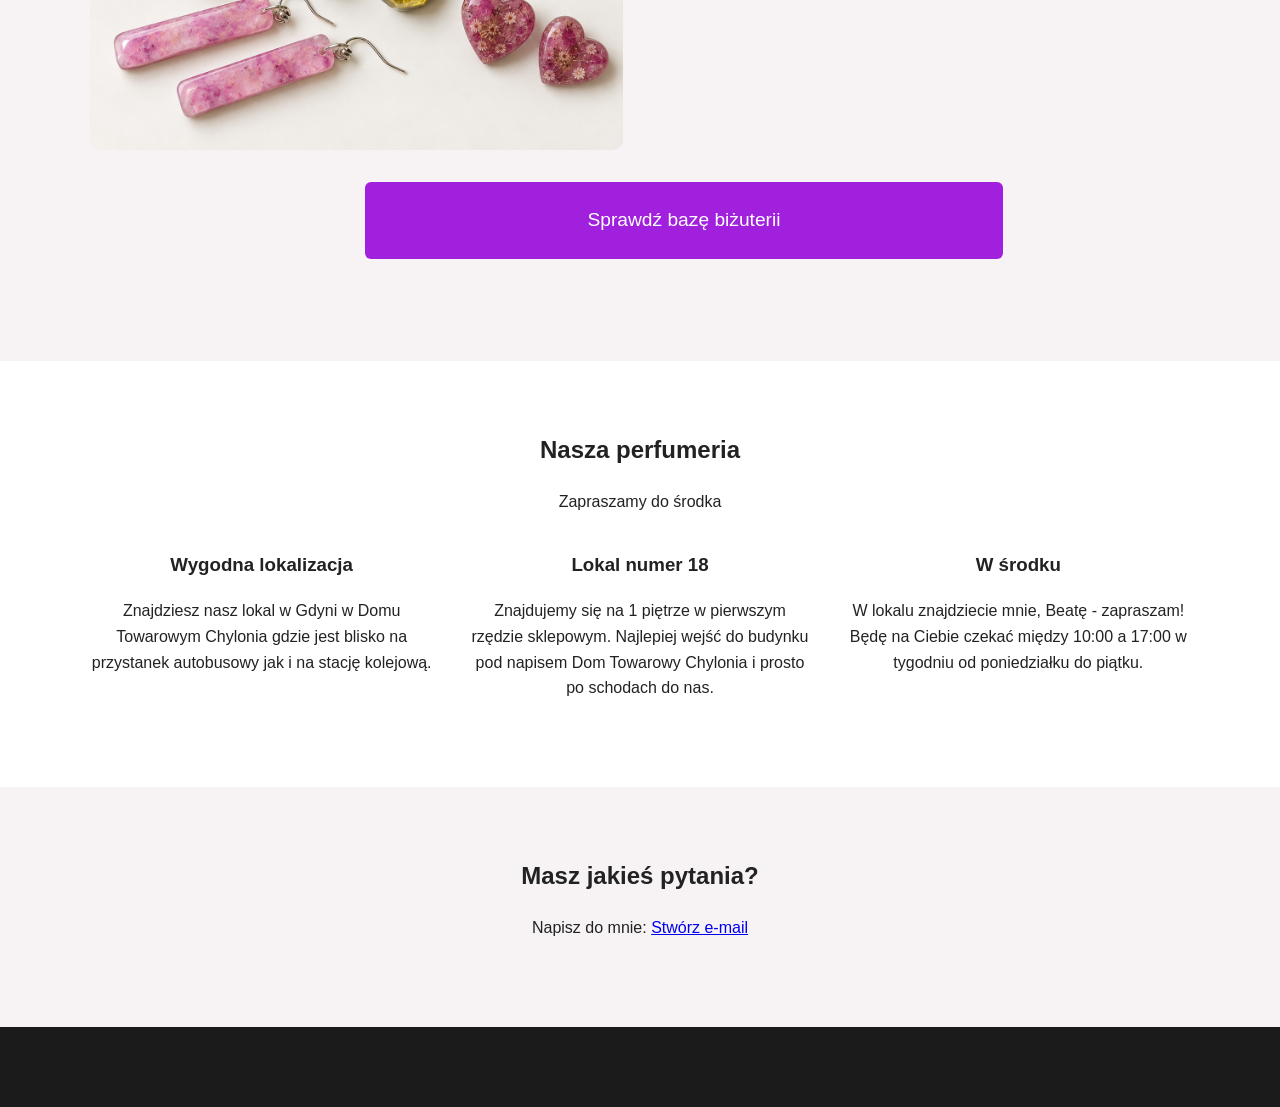
==== commit bfb4e449: "Add styles and update image structure in index.html" ====
--- a/index.html
+++ b/index.html
@@ -48,8 +48,33 @@
     .site-section-title {
         max-width:1100px; margin:0 auto 35px; text-align:center;
     }
+
+    .perfume-photo {
+        width:100%;
+        max-width:700px;
+        height:260px;
+        margin:0 auto 45px;
+        overflow:hidden;
+        border-radius:10px;
+    }
+
+    .perfume-photo img {
+        width:100%;
+        height:100%;
+        object-fit:cover;
+        object-position:center 55%;
+        display:block;
+    }
+
+    .jewelry-photo {
+        width:100%;
+        height:auto;
+        display:block;
+        border-radius:10px;
+    }
     @media (max-width:700px) {
         #perfumy, #bizuteria, #lokal, #kontakt { padding:45px 18px !important; }
+        .perfume-photo { height:190px; margin-bottom:30px; }
     }
 </style>
 </head>
@@ -229,6 +254,9 @@
 		<!-- One -->
 			<section id="perfumy" style="padding:70px 20px;background:#fff;">
 				<div class="container">
+					<div class="perfume-photo">
+						<img src="images/perfumy-butelki.png" alt="Butelki perfum Beatris">
+					</div>
 					<div class="row gtr-150">
 						<div class="col-6 col-12-medium">
 							<header class="major">
@@ -281,12 +309,9 @@
 				<div class="container">
 					<div class="row gtr-150">
 						<div class="col-6 col-12-medium">
-							<div class="col-6 col-12-medium">
-							    <span class="image fit">
-							        <img src="images/bizuteria-zywica-epoksydowa-beatris.png"
-							             alt="Ręcznie robiona biżuteria z żywicy i koralików">
-							    </span>
-							</div>
+							<img class="jewelry-photo"
+							     src="images/bizuteria-zywica-epoksydowa-beatris.png"
+							     alt="Ręcznie robiona biżuteria z żywicy i koralików">
 						</div>
 						<div class="col-6 col-12-medium">
 							<header class="major">
